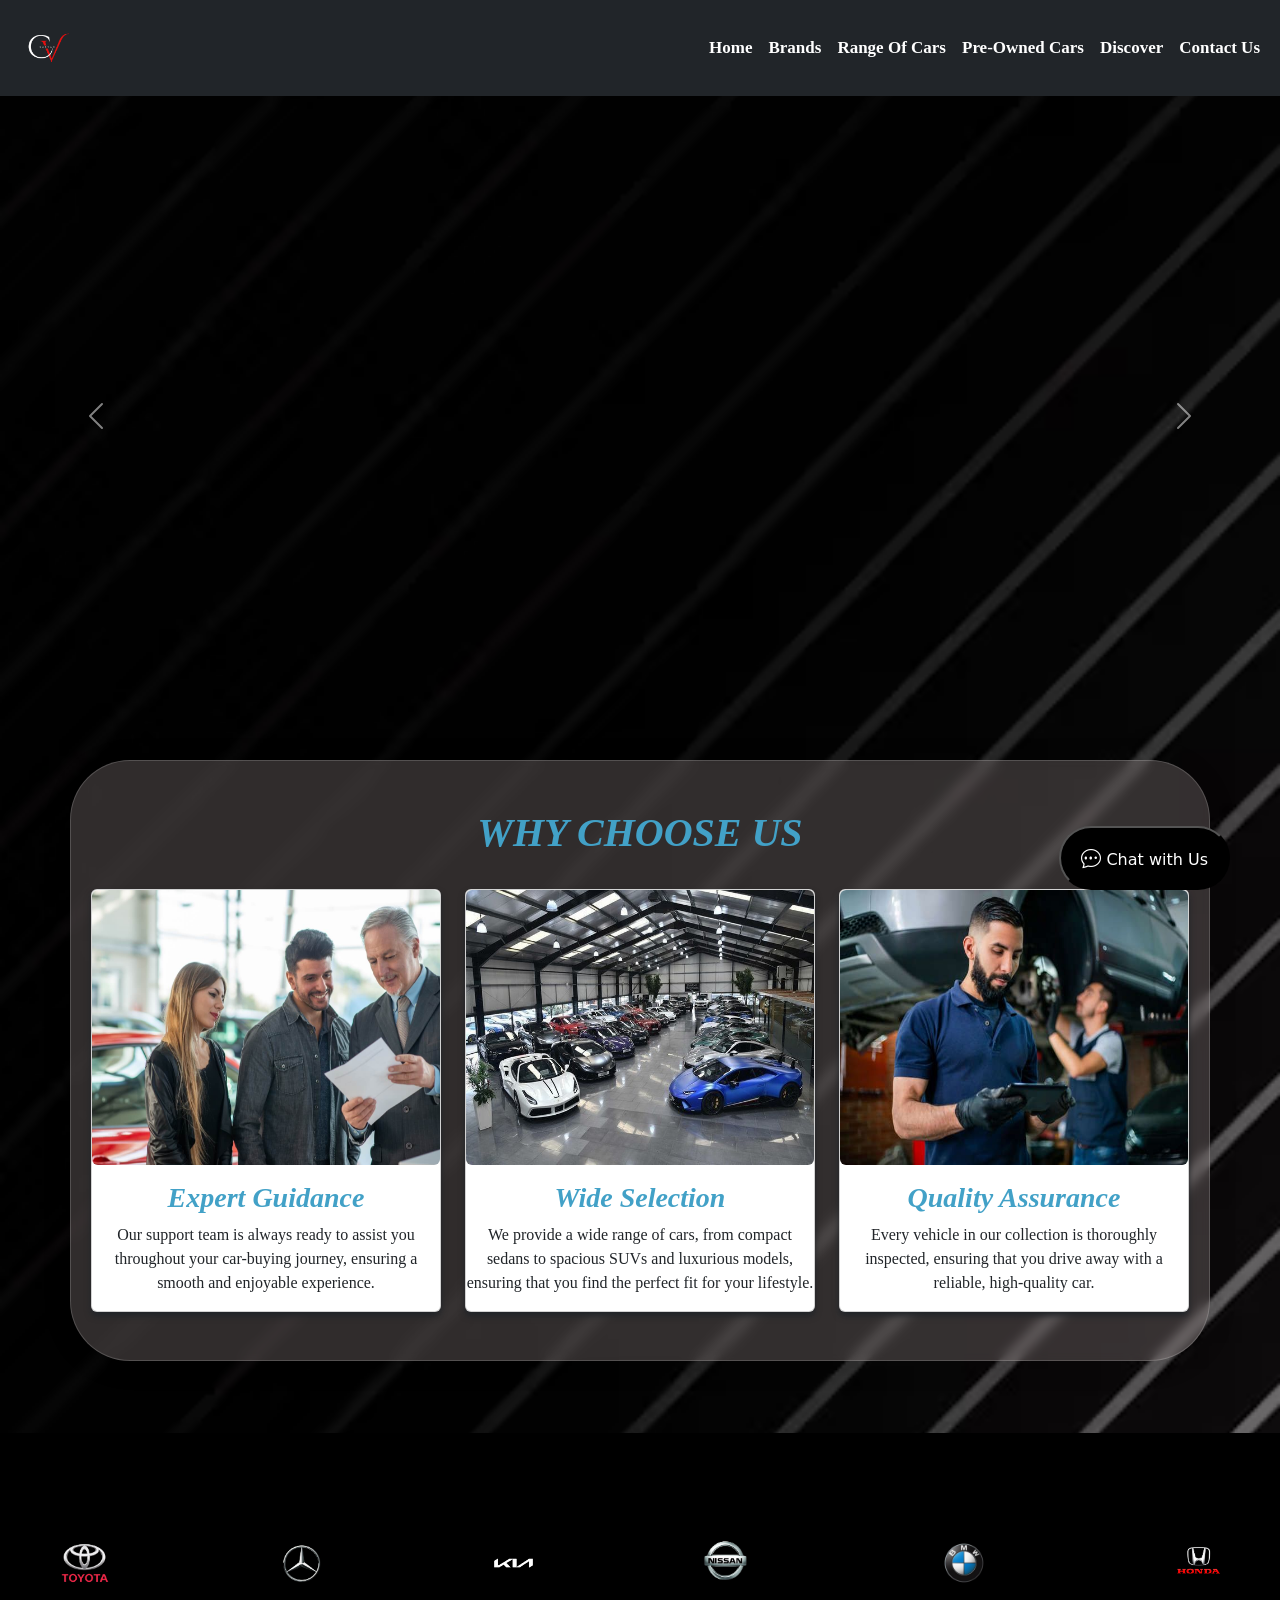
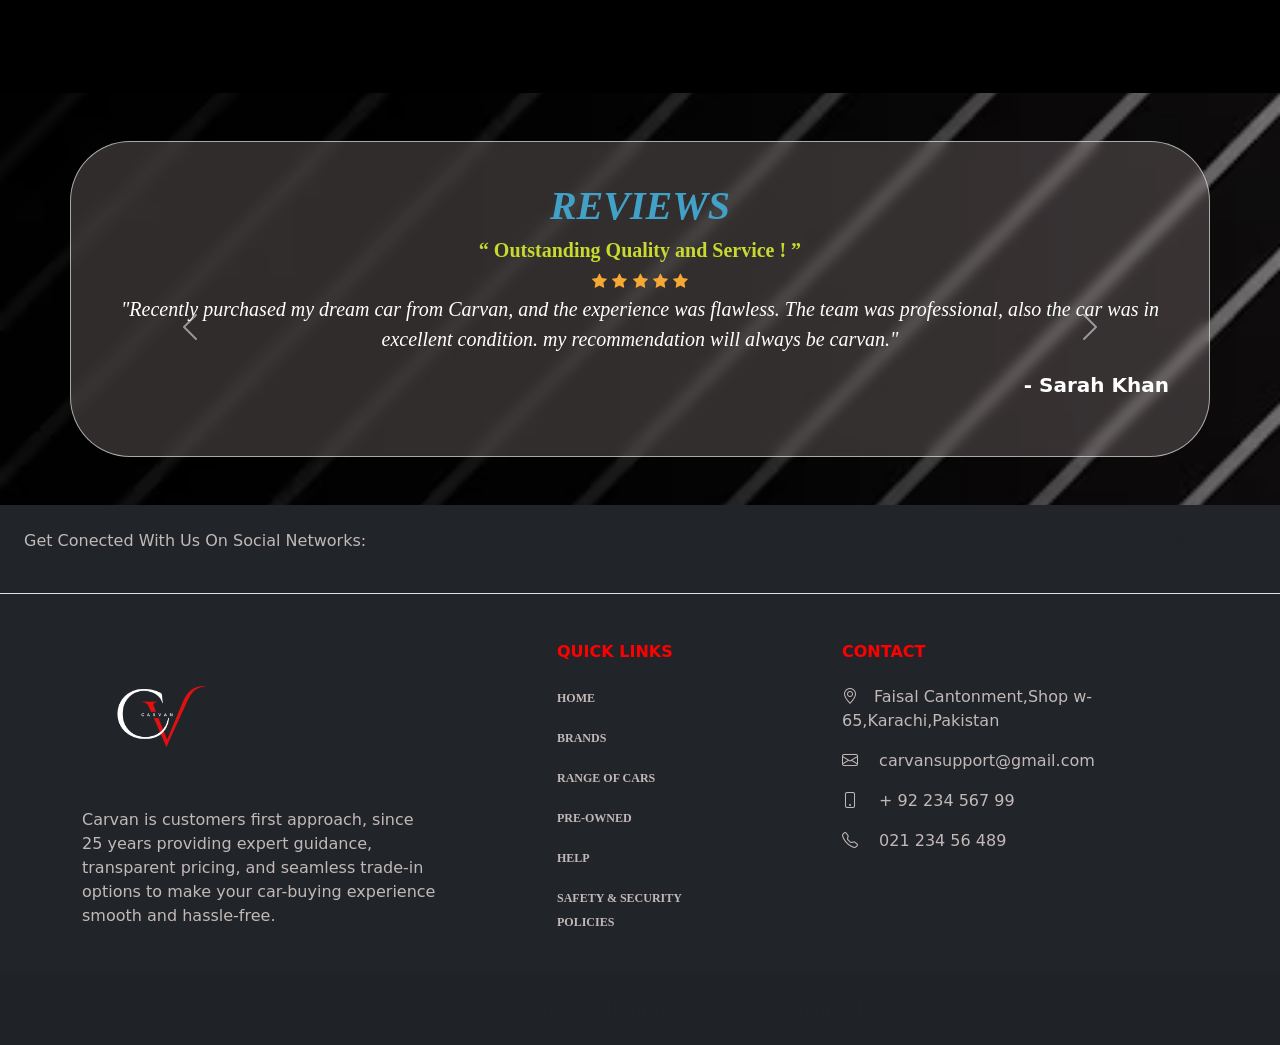
==== index.html @ fd5cf00a "Initial commit: Fixed brand logos and overlap" ====
<!DOCTYPE html>
<html lang="en">

<head>
  <meta charset="UTF-8">
  <meta name="viewport" content="width=device-width, initial-scale=1.0">
  <meta http-equiv="X-UA-Compatible" content="ie=edge">
  <!-- Title and its icon -->
  <title>Carvan | Home</title>
  <link rel="icon" href="/img/2-removebg-preview.png">
  <!-- <Bootstrap 5 CSS> -->
  <link href="https://cdn.jsdelivr.net/npm/bootstrap@5.0.2/dist/css/bootstrap.min.css" rel="stylesheet"
    integrity="sha384-EVSTQN3/azprG1Anm3QDgpJLIm9Nao0Yz1ztcQTwFspd3yD65VohhpuuCOmLASjC" crossorigin="anonymous">
  <!-- ?<Bootstrap 5 JS> -->
  <script src="https://cdn.jsdelivr.net/npm/bootstrap@5.0.2/dist/js/bootstrap.bundle.min.js"
    integrity="sha384-MrcW6ZMFYlzcLA8Nl+NtUVF0sA7MsXsP1UyJoMp4YLEuNSfAP+JcXn/tWtIaxVXM"
    crossorigin="anonymous"></script>
  <!-- Add icon library -->
  <link rel="stylesheet" href="https://cdn.jsdelivr.net/npm/bootstrap-icons/font/bootstrap-icons.css">
  <link rel="stylesheet" href="https://cdnjs.cloudflare.com/ajax/libs/font-awesome/4.7.0/css/font-awesome.min.css">
  <!-- Navbar Css -->
  <link rel="stylesheet" href="style.css">
</head>

<body background="/img/web bg.jpg" style="background-repeat: no-repeat; background-size: cover;">

  <!-- <<<<<<<<<<<<<<<<<<<<<<<<<<<<<<<<<<<<<<<<<<<Navbar>>>>>>>>>>>>>>>>>>>>>>>>>>>>>>>>>>>>>>>>>>>>>>>>>>>>>>>>>>>>> -->
  <nav class="navbar navbar-expand-lg navbar-dark bg-dark fixed-top">
    <div class="container-fluid">
      <a class="navbar-brand" href="index.html"><img src="/img/2-removebg-preview.png" id="logo"></a>
      <button class="navbar-toggler" type="button" data-bs-toggle="collapse" data-bs-target="#navbarSupportedContent"
        aria-controls="navbarSupportedContent" aria-expanded="false" aria-label="Toggle navigation">
        <span class="navbar-toggler-icon"></span>
      </button>
      <div class="collapse navbar-collapse" id="navbarSupportedContent">
        <ul class="navbar-nav ">
          <li class="nav-item" id="navbar">
            <a class="nav-link" href="index.html" id="text">Home</a>
          </li>
          <li class="nav-item" id="navbar">
            <a class="nav-link" href="index.html#brands" id="text">Brands</a>
          </li>
          <li class="nav-item dropdown" id="navbar">
            <a class="nav-link dropdown-toggle" href="#" data-bs-toggle="dropdown" id="text">
              Range Of Cars
            </a>
            <ul class="dropdown-menu dropdown-menu-dark" id="text">
              <li><a class="dropdown-item" href="range.html#small-car" id="navbar">Small Cars</a></li>
              <li><a class="dropdown-item" href="range.html#sedan" id="navbar">Sedan</a></li>
              <li><a class="dropdown-item" href="range.html#van" id="navbar">Vans</a></li>
              <li><a class="dropdown-item" href="range.html#jeep" id="navbar">Jeep</a></li>
            </ul>
          </li>

          <li class="nav-item" id="navbar">
            <a class="nav-link" href="Pre-Owned.html" id="text">Pre-Owned Cars</a>
          </li>
          </li>
          <li class="nav-item dropdown" id="navbar">
            <a class="nav-link dropdown-toggle" href="#" data-bs-toggle="dropdown" id="text">Discover</a>
            <ul class="dropdown-menu dropdown-menu-dark" id="text">
              <li><a class="dropdown-item" href="Aboutus.html#event" id="navbar">Events</a></li>
              <li><a class="dropdown-item" href="Aboutus.html" id="navbar">About Us</a></li>
              <li><a class="dropdown-item" href="gallery.html" id="navbar">Showroom</a></li>
              <li><a class="dropdown-item" href="index.html#why-choose-us" id="navbar">Why Choose Us</a></li>
              <li><a class="dropdown-item" href="#fback" id="navbar">Customer Feedback</a></li>
              <li><a class="dropdown-item" href="Carvan Safety.docx" id="navbar"> Safety & Security</a></li>
              <li><a class="dropdown-item" href="contact.html" id="navbar">Book A Test Drive</a></li>
            </ul>
          </li>
          <li class="nav-item" id="navbar">
            <a class="nav-link" href="contact.html" id="text"> Contact Us</a>
          </li>
        </ul>
      </div>
    </div>
  </nav>
  <br><br><br><br>
  <!-- <<<<<<<<<<<<<<<<<<<<<<<<<<<<<<<<<<<<<<<<<<<<<Video Slider>>>>>>>>>>>>>>>>>>>>>>>>>>>>>>>>>>>>>>>>>>>>>>>>>>> -->
  <div id="carouselExampleFade" class="carousel slide carousel-fade" data-bs-ride="carousel">
    <div class="carousel-inner">
      <div class="carousel-item active">
        <video src="/img/WELCOME TO CARVAN SLIDER 01.mp4" autoplay muted loop class="d-block w-100"></video>
      </div>
      <div class="carousel-item">
        <video src="/img/SLIDER 02.mp4" autoplay muted loop class="d-block w-100"></video>
      </div>
      <div class="carousel-item">
        <video src="/img/Slider 03 updated.mp4" autoplay muted loop class="d-block w-100"></video>
      </div>
      <div class="carousel-item">
        <video src="/img/Slider 3updated.mp4" autoplay muted loop class="d-block w-100"></video>
      </div>
      <div class="carousel-item">
        <video src="/img/Slider 05 updated new.mp4" autoplay muted loop class="d-block w-100"></video>
      </div>
    </div>
    <button class="carousel-control-prev" type="button" data-bs-target="#carouselExampleFade" data-bs-slide="prev">
      <span class="carousel-control-prev-icon" aria-hidden="true"></span>
      <span class="visually-hidden">Previous</span>
    </button>
    <button class="carousel-control-next" type="button" data-bs-target="#carouselExampleFade" data-bs-slide="next">
      <span class="carousel-control-next-icon" aria-hidden="true"></span>
      <span class="visually-hidden">Next</span>
    </button>
  </div>
  <br>
  <!-- <Why choose us > -->
  <section id="why-choose-us">
    <div class="container py-5 choose-us">
      <h2 class="text-center" id="choose-title">WHY CHOOSE US</h2><br>
      <div class="row g-4">
        <div class="col-md-4">
          <div class="text-center card">
            <img src="/img/why choose us 1.jpg" class="img-fluid mb-3 rounded" style="height: 275px;">
            <h3 class="choose-title">Expert Guidance</h3>
            <p class="choose-text">Our support team is always ready to assist you throughout your car-buying journey,
              ensuring a smooth and enjoyable experience.</p>
          </div>
        </div>
        <div class="col-md-4">
          <div class="text-center card">
            <img src="/img/why choose us 2.jpg" class="img-fluid mb-3 rounded" style="height: 275px;">
            <h3 class="choose-title">Wide Selection</h3>
            <p class="choose-text">We provide a wide range of cars, from compact sedans to spacious SUVs and luxurious
              models, ensuring that you find the perfect fit for your lifestyle.</p>
          </div>
        </div>
        <div class="col-md-4">
          <div class="text-center card">
            <img src="/img/Why choose us 3.jpg" class="img-fluid mb-3 rounded" style="height: 275px;">
            <h3 class="choose-title">Quality Assurance</h3>
            <p class="choose-text">Every vehicle in our collection is thoroughly inspected, ensuring that you drive away
              with a reliable, high-quality car.</p>
          </div>
        </div>
      </div>
    </div>
  </section>
  <br><br><br>
  <!-- <<<<<<<<<<<<<<<<<<<<<<<<<<<<<<<<<<<<<<<<Brands Selection Sector>>>>>>>>>>>>>>>>>>>>>>>>>>>>>>>>>>>>>>>>>>>>>>>>>>>>>>> -->
  <section id="brands">
    <div class="container-fluid">
      <div class="brandd-container">
        <a href="#toyota"><img src="/img/toyota_logo-removebg-preview.png" class="brand-logoo"></a>
        <a href="#mercedes"><img src="/img/mercedes_logo_3-removebg-preview.png" class="brand-logoo"></a>
        <a href="#KIAA"><img src="/img/kia-removebg-preview.png" class="brand-logoo"></a>
        <a href="#nissan"><img src="/img/nissan_logo_2-removebg-preview.png" class="brand-logoo"></a>
        <a href="#bmw"><img src="/img/bmw3-removebg-preview.png" class="brand-logoo "></a> 
        <a href="#honda"><img src="/img/honda_logo-removebg-preview.png" class="brand-logoo"></a>
      </div>
    </div>
  </section>
  <!-- <<<<<<<<<<<<<<<<<<<<<<<<<<<<<<<<<<<<<<<<<<<<<<<Brands Section>>>>>>>>>>>>>>>>>>>>>>>>>>>>>>>>>>>>>>>>>>>>>>>>>>>>>>>>>>>>> -->
<!-- /Toyota/ -->
  <div id="toyota" class="cars-container bg-dark py-2"> 
    <div class="container">
      <h6 class="text-center mb-4" id="company">Toyota Motor Corporation, founded in 1937 Toyota produces a wide range
        of vehicles, including sedans, SUVs, trucks, hybrids, and electric vehicles. It is also renowned for pioneering
        the Toyota Production System, a revolutionary
        approach to lean manufacturing that has influenced industries worldwide.Additionally, Toyota has been at the
        forefront of automotive innovation, introducing groundbreaking technologies such as hybrid powertrains in the
        Prius, fuel cell technology in the Mirai, and advancements in autonomous driving. Today, Toyota is synonymous
        with sustainability,reliability, and cutting-edge automotive engineering.</h6>
      <div class="row g-4">
        <div class="col-md-4" id="card">
          <div class="text-center">
            <img src="/img/Altis.webp" class="img-fluid mb-3 rounded" style="height: 280px;">
            <h3 class="car-name">Corolla Altis </h3>
            <p class="features">Features Of Corolla</p>
            <ul class="list">
              <li>Model:- 2018</li>
              <li>Type:- Family Car</li>
              <li>Engine:-1.8L 4-cylinder engine </li>
              <li>Color:-Black,White,Ash Grey</li>
              <li>Rating:-
                <span class="fa fa-star checked"></span>
                <span class="fa fa-star checked"></span>
                <span class="fa fa-star checked"></span>
                <span class="fa fa-star checked"></span>
                <span class="fa fa-star"></span>(800+reviews)
              </li>
              <li>Is it SUV:- NO</li>
            </ul>
            <div class="card-footer">
              <a href="checkout.html"><button class="btn btn-danger">Book Now</button></a>
            </div>
          </div>
        </div>
        <div class="col-md-4" id="card">
          <div class="text-center">
            <img src="/img/camry1.avif" class="img-fluid mb-3 rounded" style="height: 280px;">
            <h3 class="car-name">Camry</h3>
            <p class="features">Features Of Camry</p>
            <ul class="list">
              <li>Model:- 2025</li>
              <li>Type:- Family Sedan</li>
              <li>Engine:- 2.5L 4-cylinder engine</li>
              <li>Color:-Ice Edge,Silver,Blue</li>
              <li>Rating:-<span class="fa fa-star checked"></span>
                <span class="fa fa-star checked"></span>
                <span class="fa fa-star checked"></span>
                <span class="fa fa-star checked"></span>
                <span class="fa fa-star checked"></span>(1000+reviews)
              </li>
              <li>Is It SUV:- NO</li>
            </ul>
            <div class="card-footer">
              <a href="checkout.html"><button class="btn btn-danger">Book Now</button></a>
            </div>
          </div>
        </div>
        <div class="col-md-4" id="card">
          <div class="text-center">
            <img src="/img/toyota bz4x 2.jpg" class="img-fluid mb-3 rounded" style="height: 280px;">
            <h3 class="car-name">BZ4X SUV</h3>
            <p class="features">Features Of BZ4x</p>
            <ul class="list">
              <li>Model:- 2024</li>
              <li>Type:- Electric</li>
              <li>Engine:-dual options,214</li>
              <li>Color:-Heavy Metal.Black.Red</li>
              <li>Rating:-<span class="fa fa-star checked"></span>
                <span class="fa fa-star checked"></span>
                <span class="fa fa-star checked"></span>
                <span class="fa fa-star checked"></span>
                <span class="fa fa-star checked"></span>(347+reviews)
              </li>
              <li>Is It SUV:- YES</li>
            </ul>
            <div class="card-footer">
              <a href="checkout.html"><button class="btn btn-danger">Book Now</button></a>
            </div>
          </div>
        </div>
      </div>
    </div>
    <a href="gallery.html" class="view-more"><button class="btn-v">View More</button></a>
  </div>
  </div>

  <!-- /MERCEDES/-->
  <div id="mercedes" class="cars-container bg-dark py-2">
    <div class="container">
      <h6 class="text-center mb-4" id="company">Mercedes-Benz, a pioneer in the automotive industry, traces its origins
        to 1886.Mercedes-Benz became synonymous with luxury, innovation, and performance. Over the decades, the company
        has consistently pushed boundaries,introducing groundbreaking technologies such as anti-lock braking systems
        (ABS), airbags, and autonomous driving features.
        Its future aims focus on sustainability, with a commitment to becoming carbon-neutral by 2039.Mercedes-Benz is
        highly regarded by its customers, as its vehicles are celebrated for their superior craftsmanship, performance,
        and advanced technology.</h6>
      <div class="row g-4">
        <div class="col-md-4" id="card">
          <div class="text-center">
            <img src="/img/mercedes benz gls.jpg" class="img-fluid mb-3 rounded" style="height: 280px;">
            <h3 class="car-name">Benz-Gls</h3>
            <p class="features">Features Of GLS</p>
            <ul class="list">
              <li>Model:- 2023</li>
              <li>Type:- Family Car</li>
              <li>Engine:-GLS 450: 3.0L inline-6 turbocharged with mild-hybrid EQ Boost </li>
              <li>Color:-Polar White, Obsidian Black, Emerald Green, </li>
              <li>Rating:- <span class="fa fa-star checked "></span>
                <span class="fa fa-star checked "></span>
                <span class="fa fa-star checked "></span>
                <span class="fa fa-star checked "></span>
                <span class="fa fa-star checked "></span>(800+reviews)
              </li>
              <li>Is it SUV:- Yes</li>
            </ul>
            <div class="card-footer">
              <a href="checkout.html"><button class="btn btn-danger">Book Now</button></a>
            </div>
          </div>
        </div>
        <div class="col-md-4" id="card">
          <div class="text-center">
            <img src="/img/mAMG-SL-ROADSTER-GAL-005-L-FE-DR.webp" class="img-fluid mb-3 rounded" style="height: 280px;">
            <h3 class="car-name">Roadster</h3>
            <p class="features">Features Of Roadster</p>
            <ul class="list">
              <li>Model:- 2025</li>
              <li>Type:- Convertible Sports Car</li>
              <li>Engine:-SL 55 AMG: 4.0L V8 twin-turbocharged</li>
              <li>Color:-Jupiter Red, Cirrus Silver, Graphite Gray, Moonlight White</li>
              <li>Rating:- <span class="fa fa-star checked "></span>
                <span class="fa fa-star checked "></span>
                <span class="fa fa-star checked "></span>
                <span class="fa fa-star checked "></span>
                <span class="fa fa-star checked "></span>(347+reviews)
              </li>
              <li>Is It SUV:-No</li>
            </ul>
            <div class="card-footer">
              <a href="checkout.html"><button class="btn btn-danger">Book Now</button></a>
            </div>
          </div>
        </div>
        <div class="col-md-4" id="card">
          <div class="text-center">
            <img src="/img/mercedes benz gls.jpg" class="img-fluid mb-3 rounded" style="height: 280px;">
            <h3 class="car-name">GLS</h3>
            <p class="features">Features Of GLS</p>
            <ul class="list">
              <li>Model:- 2024</li>
              <li>Type:- Full-Size Luxury SUV</li>
              <li>Engine:- 3.0L Turbo Inline-6 with EQ Boost (mild hybrid system)</li>
              <li>Color:- Black, White, Grey, Green, Red, Blue,</li>
              <li>Rating:-
                <span class="fa fa-star checked"></span>
                <span class="fa fa-star checked"></span>
                <span class="fa fa-star checked"></span>
                <span class="fa fa-star checked"></span>
                <span class="fa fa-star"></span>(1100+ reviews)
              </li>
              <li>Is it SUV:- YES</li>
            </ul>
            <div class="card-footer">
              <a href="checkout.html"><button class="btn btn-danger">Book Now</button></a>
            </div>
          </div>
        </div>
      </div>
    </div>
    <a href="gallery.html" class="view-more"><button class="btn-v">View More</button></a>
  </div>
  </div>

  <!-- /Kia/ -->
  <div id="KIAA" class="cars-container bg-dark py-2">
    <div class="container">
      <h6 class="text-center mb-4" id="company">Kia Corporation, founded in 1944 it is one of the world's leading automobile manufacturers and a subsidiary of Hyundai Motor Group. Initially producing bicycles and motorcycles,cars, Kia evolved into a global automotive brand known for its stylish, reliable, and affordable vehicles and With a focus on innovation and sustainability, Kia is transitioning toward eco-friendly mobility solutions</h6>
      <div class="row g-4">
        <div class="col-md-4" id="card">
          <div class="text-center">
            <img src="/img/2020-kia-sportage.jpg" class="img-fluid mb-3 rounded" style="height: 280px;">
            <h3 class="car-name">Sportage </h3>
            <p class="features">Features Of Sportage</p>
            <ul class="list">
              <li>Model:- 2020</li>
              <li>Type:- Family Car</li>
              <li>Engine:-2.5L inline-4 engine (gasoline) </li>
              <li>Color:-now White Pearl, Steel Gray, Ebony Black, Sapphire Blue, Dawning Red</li>
              <li>Rating:- <span class="fa fa-star checked "></span>
                <span class="fa fa-star checked "></span>
                <span class="fa fa-star checked "></span>
                <span class="fa fa-star"></span>
                <span class="fa fa-star"></span>(800+reviews)
              </li>
              <li>Is it SUV:- Yes</li>
            </ul>
            <div class="card-footer">
              <a href="checkout.html"><button class="btn btn-danger">Book Now</button></a>
            </div>
          </div>
        </div>
        <div class="col-md-4" id="card">
          <div class="text-center">
            <img src="/img/Kia-Niro.jpg" class="img-fluid mb-3 rounded" style="height: 280px;">
            <h3 class="car-name">Niro</h3>
            <p class="features">Features Of Niro</p>
            <ul class="list">
              <li>Model:- 2025</li>
              <li>Type:- Compact SUV</li>
              <li>Engine:- Hybrid: 1.6L inline-4 engine with an electric motor</li>
              <li>Color:-Ice Edge,Silver,Blue,Ebony Black,Danger Red,Steel Grey</li>
              <li>Rating:- <span class="fa fa-star checked "></span>
                <span class="fa fa-star checked "></span>
                <span class="fa fa-star checked "></span>
                <span class="fa fa-star checked "></span>
                <span class="fa fa-star"></span>(1000+reviews)
              </li>
              <li>Is It SUV:- Yes</li>
            </ul>
            <div class="card-footer">
              <a href="checkout.html"><button class="btn btn-danger">Book Now</button></a>
            </div>
          </div>
        </div>
        <div class="col-md-4" id="card">
          <div class="text-center">
            <img src="/img/Kia-Stonic-side-front-static-view.jpg" class="img-fluid mb-3 rounded" style="height: 280px;">
            <h3 class="car-name">Stonic</h3>
            <p class="features">Features Of Stonic</p>
            <ul class="list">
              <li>Model:- 2024</li>
              <li>Type:- Electric</li>
              <li>Engine:-1.0L turbocharged 3-cylinder engine,1.2L</li>
              <li>Color:-Clear White, Perennial Gray, Signal Red, Aurora Black Pearl, Sporty Blue</li>
              <li>Rating:- <span class="fa fa-star checked "></span>
                <span class="fa fa-star checked "></span>
                <span class="fa fa-star checked "></span>
                <span class="fa fa-star checked "></span>
                <span class="fa fa-star"></span>(347+reviews)
              </li>
              <li>Is It SUV:- YES</li>
            </ul>
            <div class="card-footer">
              <a href="checkout.html"><button class="btn btn-danger">Book Now</button></a>
            </div>
          </div>
        </div>
      </div>
    </div>
    <a href="gallery.html" class="view-more"><button class="btn-v">View More</button></a>
  </div>
  </div>

  <!-- /HONDA/      -->
  <div id="honda" class="cars-container bg-dark py-2">
    <div class="container">
      <h6 class="text-center mb-4" id="company">Honda became known for producing reliable, fuel-efficient, and
        affordable vehicles. With a focus on innovation, the company introduced technologies such as the VTEC engine, hybrid vehicles, and advanced driver-assistance
        systems.Honda's future vision is centered around sustainability and electric mobility, with a commitment to achieving carbon neutrality by 2050. Through its electrified models</h6>
      <div class="row g-4">
        <div class="col-md-4" id="card">
          <div class="text-center">
            <img src="/img/honda crv.jpg" class="img-fluid mb-3 rounded" style="height: 280px;">
            <h3 class="car-name">CR-V </h3>
            <p class="features">Features Of CR-V</p>
            <ul class="list">
              <li>Model:- 2018</li>
              <li>Type:- Compact SUV</li>
              <li>Engine:-1.5L turbocharged inline-4 engine </li>
              <li>Color:-Platinum White Pearl, Lunar Silver Metallic, Modern Steel Metallic, Radiant Red Metallic</li>
              <li>Rating:- <span class="fa fa-star checked "></span>
                <span class="fa fa-star checked "></span>
                <span class="fa fa-star checked "></span>
                <span class="fa fa-star checked "></span>
                <span class="fa fa-star"></span>(800+reviews)
              </li>
              <li>Is it SUV:- Yes</li>
            </ul>
            <div class="card-footer">
              <a href="checkout.html"><button class="btn btn-danger">Book Now</button></a>
            </div>
          </div>
        </div>
        <div class="col-md-4" id="card">
          <div class="text-center">
            <img src="/img/civic.jpg" class="img-fluid mb-3 rounded" style="height: 280px;">
            <h3 class="car-name">Civic</h3>
            <p class="features">Features Of Civic</p>
            <ul class="list">
              <li>Model:- 2025</li>
              <li>Type:- Compact Sedan</li>
              <li>Engine:- 2.0L naturally aspirated inline-4 engine</li>
              <li>Color:-Crystal Black Pearl, Platinum White Pearl, Lunar Silver Metallic</li>
              <li>Rating:- <span class="fa fa-star checked "></span>
                <span class="fa fa-star checked "></span>
                <span class="fa fa-star checked "></span>
                <span class="fa fa-star checked "></span>
                <span class="fa fa-star checked "></span>(1000+reviews)
              </li>
              <li>Is It SUV:- NO</li>
            </ul>
            <div class="card-footer">
              <a href="checkout.html"><button class="btn btn-danger">Book Now</button></a>
            </div>
          </div>
        </div>
        <div class="col-md-4" id="card">
          <div class="text-center">
            <img src="/img/Honda-BRV-2023-2.jpg" class="img-fluid mb-3 rounded" style="height: 280px;">
            <h3 class="car-name">BR-V</h3>
            <p class="features">Features Of BR-V</p>
            <ul class="list">
              <li>Model:- 2023</li>
              <li>Type:-Subcompact SUV</li>
              <li>Engine:-1.5L i-VTEC inline-4 engine (gasoline)</li>
              <li>Color:-Taffeta White, Lunar Silver Metallic, Crystal Black Pearl</li>
              <li>Rating:- <span class="fa fa-star checked "></span>
                <span class="fa fa-star checked "></span>
                <span class="fa fa-star checked "></span>(347+reviews)
              </li>
              <li>Is It SUV:- YES</li>
            </ul>
            <div class="card-footer">
              <a href="checkout.html"><button class="btn btn-danger">Book Now</button></a>
            </div>
          </div>
        </div>
      </div>
    </div>
    <a href="gallery.html" class="view-more"><button class="btn-v">View More</button></a>
  </div>
  </div>

  <!-- /BMW/       -->
  <div id="bmw" class="cars-container bg-dark py-2">
    <div class="container">
      <h6 class="text-center mb-4" id="company">BMW was founded in 1916 in Munich, Germany,The first BMW car, the BMW
        3/15, was produced in 1927, marking its entry into the automobile market. BMW is renowned for its performance-oriented vehicles, often referred to as the Ultimate Driving Machines, offering a combination of luxury, precision engineering, and dynamic driving experience. Over the years, BMW has expanded its lineup to include various models, from sedans and SUVs to high-performance M models and luxury
        electric vehicles under the i-Series. BMW is focused on sustainability and innovation, with an increasing emphasis on
        electric and hybrid vehicles,</h6>
      <div class="row g-4">
        <div class="col-md-4" id="card">
          <div class="text-center">
            <img src="/img/bmw m4.jpg" class="img-fluid mb-3 rounded" style="height: 280px;">
            <h3 class="car-name">M4</h3>
            <p class="features">Features Of M4</p>
            <ul class="list">
              <li>Model:- 2018</li>
              <li>Type:- High-Performance Sports Coupe</li>
              <li>Engine:-M4 Competition: 3.0L inline-6 </li>
              <li>Color:-Alpine White, Black Sapphire, Toronto Red</li>
              <li>Rating:-<span class="fa fa-star checked "></span>
                <span class="fa fa-star checked "></span>
                <span class="fa fa-star checked "></span>
                <span class="fa fa-star checked "></span>
                <span class="fa fa-star"></span>(800+reviews)
              </li>
              <li>Is it SUV:- NO</li>
            </ul>
            <div class="card-footer">
              <a href="checkout.html"><button class="btn btn-danger">Book Now</button></a>
            </div>
          </div>
        </div>
        <div class="col-md-4" id="card">
          <div class="text-center">
            <img src="/img/bmw z4.jpg" class="img-fluid mb-3 rounded" style="height: 280px;">
            <h3 class="car-name">Z4</h3>
            <p class="features">Features Of Z4</p>
            <ul class="list">
              <li>Model:- 2025</li>
              <li>Type:- Convertible Sports Car</li>
              <li>Engine:-Z4 sDrive30i: 2.0L inline-4 turbocharged</li>
              <li>Color:-Alpine White, Black Sapphire, Melbourne Red,</li>
              <li>Rating:- <span class="fa fa-star checked "></span>
                <span class="fa fa-star checked "></span>
                <span class="fa fa-star checked "></span>
                <span class="fa fa-star"></span>
                <span class="fa fa-star"></span>(1000+reviews)
              </li>
              <li>Is It SUV:- NO</li>
            </ul>
            <div class="card-footer">
              <a href="checkout.html"><button class="btn btn-danger">Book Now</button></a>
            </div>
          </div>
        </div>
        <div class="col-md-4" id="card">
          <div class="text-center">
            <img src="/img/bmw 7 series.jpg" class="img-fluid mb-3 rounded" style="height: 280px;">
            <h3 class="car-name">Series 7</h3>
            <p class="features">Features Of Series 7</p>
            <ul class="list">
              <li>Model:- 2024</li>
              <li>Type:- Luxury Sedan</li>
              <li>Engine:-3.0L inline-6 turbocharged</li>
              <li>Color:-Black Sapphire, Mineral White, Bernina Gray</li>
              <li>Rating:- <span class="fa fa-star checked "></span>
                <span class="fa fa-star checked "></span>
                <span class="fa fa-star checked "></span>
                <span class="fa fa-star checked "></span>
                <span class="fa fa-star checked "></span>(347+reviews)
              </li>
              <li>Is It SUV:- No</li>
            </ul>
            <div class="card-footer">
              <a href="checkout.html"><button class="btn btn-danger">Book Now</button></a>
            </div>
          </div>
        </div>
      </div>
    </div>
    <a href="gallery.html" class="view-more"><button class="btn-v">View More</button></a>
  </div>
  </div>

  <!-- /nissan       -->
  <div id="nissan" class="cars-container bg-dark py-2">
    <div class="container">
      <h6 class="text-center mb-4" id="company">Nissan has been recognized for its innovative approach to car
        manufacturing, introducing advanced technologies like the Nissan Leaf, one of the world's first mass-produced electric vehicles, in 2010. The brand's lineup ranges from sedans and SUVs to trucks and electric vehicles. Nissan is committed to sustainability, with plans to increase the number of electrified models in its lineup, including the expansion of its e-POWER and fully electric models, as part of
      its vision for a carbon-neutral future by 2050.</h6>
      <div class="row g-4">
        <div class="col-md-4" id="card">
          <div class="text-center">
            <img src="/img/nissan-juke-st-l-my20-grey-tw-1001x565-(1).jpg" class="img-fluid mb-3 rounded"
              style="height: 280px;">
            <h3 class="car-name">Juke</h3>
            <p class="features">Features Of Juke</p>
            <ul class="list">
              <li>Model:- 2018</li>
              <li>Type:- Crossover</li>
              <li>Engine:-1.0L 3-cylinder turbocharged engine 1.5L dCi: Inline-4 turbo-diesel engie</li>
              <li>Color:-White, Black, Red, Blue, Yellow,</li>
              <li>Rating:- <span class="fa fa-star checked "></span>
                <span class="fa fa-star checked "></span>
                <span class="fa fa-star checked "></span>
                <span class="fa fa-star"></span>
                <span class="fa fa-star"></span>(800+reviews)
              </li>
              <li>Is it SUV:- Yes</li>
            </ul>
            <div class="card-footer">
              <a href="checkout.html"><button class="btn btn-danger">Book Now</button></a>
            </div>
          </div>
        </div>
        <div class="col-md-4" id="card">
          <div class="text-center">
            <img src="/img/Nissan-Versa-V-Drive-2021 (2).jpg" class="img-fluid mb-3 rounded" style="height: 280px;">
            <h3 class="car-name">Versa</h3>
            <p class="features">Features Of Versa</p>
            <ul class="list">
              <li>Model:- 2025</li>
              <li>Type:-Subcompact Sedan</li>
              <li>Engine:- 1.6L 4-cylinder engine</li>
              <li>Color:-Super Black, Gun Metallic, Fresh Powder, Monarch Orange</li>
              <li>Rating:- <span class="fa fa-star checked "></span>
                <span class="fa fa-star checked "></span>
                <span class="fa fa-star checked "></span>
                <span class="fa fa-star checked "></span>
                <span class="fa fa-star"></span>(1000+reviews)
              </li>
              <li>Is It SUV:- NO</li>
            </ul>
            <div class="card-footer">
              <a href="checkout.html"><button class="btn btn-danger">Book Now</button></a>
            </div>
          </div>
        </div>
        <div class="col-md-4" id="card">
          <div class="text-center">
            <img src="/img/426214073_the_new_nissan_leaf_the_world_s_best_selling_zero_emissions_electric.jpg"
              class="img-fluid mb-3 rounded" style="height: 280px;">
            <h3 class="car-name">Leaf</h3>
            <p class="features">Features Of Leaf</p>
            <ul class="list">
              <li>Model:- 2024</li>
              <li>Type:- Compact Electric Vehicle </li>
              <li>Engine:-40 kWh battery </li>
              <li>Color:-Super Black, Brilliant Silver, Gun Metallic, Pearl White, </li>
              <li>Rating:- <span class="fa fa-star checked "></span>
                <span class="fa fa-star checked "></span>
                <span class="fa fa-star checked "></span>
                <span class="fa fa-star checked "></span>
                <span class="fa fa-star checked "></span>(347+reviews)
              </li>
              <li>Is It SUV:- No</li>
            </ul>
            <div class="card-footer">
              <a href="checkout.html"><button class="btn btn-danger">Book Now</button></a>
            </div>
          </div>
        </div>
      </div>
    </div>
    <a href="gallery.html" class="view-more"><button class="btn-v">View More</button></a>
  </div>

  </div>

  <!-- <<<<<<<<<<<<<<<<<<<<<<<<<<<<<<<<<<<<<<<<<Customer Review>>>>>>>>>>>>>>>>>>>>>>>>>>>>>>>>>>>>>>>>>>> -->
  <div class="container mt-5" id="fback">
    <h2 class="text-center" id="card-title">REVIEWS</h2>
    <div id="customerReviews" class="carousel slide" data-bs-ride="carousel">
      <div class="carousel-inner">
        <div class="carousel-item active">
          <div class="d-block w-100 text-center">
            <h4 class="feedback">“ Outstanding Quality and Service ! ”</h4>
            <span class="fa fa-star checked "></span>
            <span class="fa fa-star checked "></span>
            <span class="fa fa-star checked "></span>
            <span class="fa fa-star checked "></span>
            <span class="fa fa-star checked "></span>
            <p class="review"> "Recently purchased my dream car from Carvan, and the experience was flawless. The team
              was professional, also the car was in excellent condition. my recommendation will always be carvan."</p>
            <p class="review-name">- Sarah Khan</p>
          </div>
        </div>
        <div class="carousel-item">
          <div class="d-block w-100 text-center">
            <h4 class="feedback">“ Highly Recommended ! ”</h4>
            <span class="fa fa-star checked "></span>
            <span class="fa fa-star checked "></span>
            <span class="fa fa-star checked "></span>
            <span class="fa fa-star checked "></span>
            <span class="fa fa-star checked "></span>
            <p class="review">"I had a great experience with Carvan. The staff was friendly and knowledgeable, and the
              car I purchased was exactly as described. I would highly recommend Carvan to anyone looking for a quality vehicle."
            </p>
            <p class="review-name">- Kareem </p>
          </div>
        </div>
        <div class="carousel-item">
          <div class="d-block w-100 text-center">
            <h4 class="feedback">"Excellent quality and fast delivery."</h4>
            <span class="fa fa-star checked "></span>
            <span class="fa fa-star checked "></span>
            <span class="fa fa-star checked "></span>
            <span class="fa fa-star checked "></span>
            <span class="fa fa-star checked "></span>
            <p class="review">"I recently purchased a car from Carvan, and I was impressed with the quality of the
              vehicle and the fast delivery
              service. I would definitely recommend Carvan to anyone looking for a reliable car."
            </p>
            <p class="review-name">- Nomaan</p>
          </div>
        </div>
        <div class="carousel-item">
          <div class="d-block w-100 text-center">
            <h4 class="feedback">“ Best Customer Support! ”</h4>
            <span class="fa fa-star checked "></span>
            <span class="fa fa-star checked "></span>
            <span class="fa fa-star checked "></span>
            <span class="fa fa-star checked "></span>
            <span class="fa fa-star checked "></span>
            <p class="review">"Carvan's customer support team was incredibly quick to respond to my queries. They
              addressed all my concerns within minutes! also they have seminars and much more that enhances my knowldge in cars "
            </p>
            <p class="review-name">- Aliya Khan</p>
          </div>
        </div>
        <div class="carousel-item">
          <div class="d-block w-100 text-center">
            <h4 class="feedback">“ Great Value For Money! ”</h4>
            <span class="fa fa-star checked "></span>
            <span class="fa fa-star checked "></span>
            <span class="fa fa-star checked "></span>
            <span class="fa fa-star checked "></span>
            <span class="fa fa-star checked "></span>
            <p class="review">"Buying a pre-owned car can sometimes feel risky, but Carvan made sure there were no
              hidden surprises. The car was in top shape, and everything they promised was true."
            </p>
            <p class="review-name">- Zain Haider</p>
          </div>
        </div>
      </div>
      <button class="carousel-control-prev" type="button" data-bs-target="#customerReviews" data-bs-slide="prev"aria-label="Previous review" >
        <span class="carousel-control-prev-icon" aria-hidden="true"></span>
        <span class="visually-hidden">Previous</span>
      </button>
      <button class="carousel-control-next" type="button" data-bs-target="#customerReviews" data-bs-slide="next" aria-label="Next review">
        <span class="carousel-control-next-icon" aria-hidden="true"></span>
        <span class="visually-hidden">Next</span>
      </button>
    </div>
  </div>

  <!-- <<<<<<<<<<<<<<<<<<<<<<<<<<<<<<<<<<<<<<<<<<<<Chat Button>>>>>>>>>>>>>>>>>>>>>>>>>>>>>>>>>>>>>>>>>>>>>>>>>>>>>>> -->
  <div id="chat-button">
    <a href="whatsapp://send?text=http://www.example.com"> <button id="btn-chat"><i class="bi bi-chat-dots"
          style="font-size: 20px;"></i> Chat with Us</button></a>
  </div>
  <br><br>
  <!-- Footer -->
  <footer class="text-center text-lg-start text-muted bg-dark">
    <!-- Section: Social media -->
    <section class="d-flex justify-content-center justify-content-lg-between p-4 border-bottom">
      <!-- Left -->
      <div class="me-5 d-none d-lg-block" style="color:rgb(194, 184, 184)">
        <p>Get Conected With Us On Social Networks:</p>
      </div>
      <!-- Right -->
      <div>
        <a href="https://www.facebook.com/" class="me-4 text-reset" style="color:rgb(194, 184, 184)">
          <i class="bi bi-facebook"></i>
        </a>
        <a href="https://www.youtube.com/" class="me-4 text-reset" style="color:rgb(194, 184, 184)">
          <i class="bi bi-youtube"></i>
        </a>
        <a href="https://mail.google.com/mail/u/1/#inbox" class="me-4 text-reset" style="color:rgb(194, 184, 184)">
          <i class="bi bi-envelope"></i>
        </a>
        <a href="https://www.instagram.com/accounts/login/?hl=en" class="me-4 text-reset" style="color:rgb(194, 184, 184)">
          <i class="bi bi-instagram"></i>
        </a>
        <a href="https://www.tiktok.com/" class="me-4 text-reset" style="color:rgb(194, 184, 184)">
          <i class="bi bi-tiktok"></i>
        </a>
      </div>
    </section>
    <!-- Logo Info  -->
    <section class="">
      <div class="container text-center text-md-start mt-5">
        <!-- Grid row -->
        <div class="row mt-3">
          <!-- Grid column -->
          <div class="col-md-4 mb-4">
            <!-- Content -->
            <img src="/img/2-removebg-preview.png" class="mb-3" style="max-width: 150px;">
            <p class="mb-2 fs-12" style="color:rgb(194, 184, 184)">Carvan is customers first approach, since 25 years providing expert guidance, transparent pricing, and seamless trade-in options to make your car-buying experience smooth and hassle-free.</p>
          </div>
          <!-- Grid column -->
          <div class="col-md-2 col-lg-2 col-xl-2 mx-auto mb-4">
            <!-- Links -->
            <h6 class="text-uppercase fw-bold mb-4" style="color: red;">Quick Links </h6>
            <p>
              <a href="index.html" class="text-decoration-none text-uppercase"
                style="color: rgb(194, 184, 184); font-weight: bolder; font-family: Georgia, 'Times New Roman', Times, serif;font-size: 12px; ">Home</a>
            </p>
            <p>
              <a href="#brands" class="text-decoration-none text-uppercase"
                style="color: rgb(194, 184, 184); font-weight: bolder; font-family: Georgia, 'Times New Roman', Times, serif ;font-size: 12px;">Brands</a>
            </p>
            <p>
              <a href="range.html" class="text-decoration-none text-uppercase"
                style="color: rgb(194, 184, 184); font-weight: bolder; font-family: Georgia, 'Times New Roman', Times, serif;font-size: 12px; ">Range
                Of Cars</a>
            </p>
            <p>
              <a href="Pre-Owned.html" class="text-decoration-none text-uppercase"
                style="color: rgb(194, 184, 184); font-weight: bolder; font-family: Georgia, 'Times New Roman', Times, serif;font-size: 12px; ">Pre-Owned</a>
            </p>
            <p>
              <a href="contact.html" class="text-decoration-none text-uppercase"
                style="color: rgb(194, 184, 184); font-weight: bolder; font-family: Georgia, 'Times New Roman', Times, serif;font-size: 12px; ">Help</a>
            </p>
            <p>
              <a href="Safety & Security Policies.pdf" class="text-decoration-none text-uppercase" download
                style="color: rgb(194, 184, 184); font-weight: bolder; font-family: Georgia, 'Times New Roman', Times, serif;font-size: 12px; ">Safety
                & Security Policies</a>
            </p>
          </div>
          <!-- Grid column -->
          <div class="col-md-4 mb-4">
            <!-- Links -->
            <h6 class="text-uppercase fw-bold mb-4" style="color: red;">Contact</h6>
            <p style="color:rgb(194, 184, 184)"><i class="bi bi-geo-alt me-3"></i>Faisal Cantonment,Shop
              w-65,Karachi,Pakistan</p>
            <p style="color:rgb(194, 184, 184)">
              <i class="bi bi-envelope me-3"></i>
              carvansupport@gmail.com
            </p>
            <p style="color:rgb(194, 184, 184)"><i class="bi bi-phone me-3"></i> + 92 234 567 99</p>
            <p style="color:rgb(194, 184, 184)"><i class="bi bi-telephone me-3"></i> 021 234 56 489</p>
          </div>

        </div>
        <!-- Grid row -->
      </div>
    </section>
    <!-- Section: Links  -->

    </div>

    <!-- Copyright -->
    <div class="text-center p-4" style="background-color: rgba(0, 0, 0, 0.05);">
      © 2025 Copyright:
      <a class="text-reset fw-bold" href="https://mdbootstrap.com/"> Carvan All rights reserved. | Privacy Policy</a>
    </div>
    <!-- Copyright -->
  </footer>



</body>

</html>
---- style.css ----
/* /logo */
#logo{
    height: 70px;
    width: 100;
}
/* navbar */
.navbar-nav {
  margin-left: auto;
  font-weight: bolder;
 align-items: center;
  display: flex;
  justify-content: flex-end;
}
/* Hover Effect for Toggler Button */
.navbar-toggler:hover {
  transform: scale(1.1);  
  transition:0.5s ease; 
}
#navbar :hover {
  color: rgb(255, 8, 8);
}
#navbar {
  position:relative;
  display: flex;
}

#navbar :after {
  content: '';
  position: absolute;
  width: 100%;
  transform: scaleX(0);
  height: 6px;
  bottom: 0;
  left: 0;
  background-color: rgb(111, 2, 2);
  transform-origin: bottom right;
  transition: transform 0.5s ease-in;
}
#navbar :hover::after {
  transform: scale(1);
  transform-origin: left; 
}
#text{
    color: rgb(255, 255, 255);
    font-weight: bolder;
    font-family: Georgia, 'Times New Roman', Times, serif;
    font-size: 17px;
}
/* /brands logo */
#featured-brand{
  height: 100px;
object-fit: contain;
}
/* brand-section */
#menu {
    display: flex; 
    list-style: none;
    flex-wrap: wrap;
    justify-content:space-evenly; 
    background-color: #000000;
  }   
/* company-name */
#company{
    color: rgb(235, 230, 230);
    font-weight: bolder;
    text-align:  justify;
    font-size: 17px;
    font-style: italic;
    font-family: Cambria, Cochin, Georgia, Times, 'Times New Roman', serif;
}
#company:hover{
  color: #f80000;
  cursor: pointer;
  transition: 0.6s ease-in-out;
  
}
.car-name{
  text-align: center;
  font-size: 20px;
  font-weight: bolder;
  color: #ffffff;
  font-family: Georgia, 'Times New Roman', Times, serif;
}
.car-name:hover{
  color: #2884a8;
  cursor: pointer;
  transition: 0.6s ease-in-out;
  transform: scale(1.1);
}
/* features heading */
.features{
    text-align:center;
    font-size: large;
    font-weight: bold;
    color: #ffffff;
    font-family: 'Times New Roman', Times, serif;

}
/* features of car */
.list{
    list-style: none;
    font-size: medium;
    font-weight: lighter;
    margin: 0 auto;
    padding: 0;
    text-align: center;
    color: #ffffff;
    font-family: cursive;
}
.checked{
  color: rgb(245, 168, 52);
}
/* book  now */
.btn{
  margin-left: auto;
  margin-right: auto;  
}
.btn:hover{
  background-color: #074428;
  color: white;
  transition: 0.6s;
}
/* Div id  */
.cars-container {
    display: none;
    flex-wrap: wrap;
    justify-content: center;    
    gap: 20px;
  }
  .cars-container:target {
    display: flex;
  }

/* /chat button/ */
#chat-button {
  position: fixed;
  bottom: 10px;
  right: 50px;
}
#btn-chat {
  background-color: #000000;
  color: white;
  border-radius: 50px;
  padding: 15px 20px;
  font-size: 16px;
  cursor: pointer;
  transition:0.3s;
}
#btn-chat:hover {
  background-color: #c00b0b;
  color: #ffffff;
  transform:scale(1.1);
  transition: 0.6s;
}
/* video slider */
@media (max-width: 1024px) {
  .d-block {
    height: auto;
    margin-left: auto;
    margin-right: auto;
    object-fit: contain;
  }
}

/* view-more button  */
.view-more{  
 margin-left: 50%;
 margin-right: 50%;
 white-space: nowrap;   
 font-family: cursive;
}
.btn-v{
  padding-right: 30px;
  padding-left: 30px;
  padding-top: 10px;
  padding-bottom: 10px;
  text-align: center;
  background-color: #ea0000;
  color: rgb(246, 236, 236);
  font-weight: bolder;
  font-size: medium;
  border-radius: 50px;
}
.btn-v:hover{
  background-color: white;
  color: rgb(239, 11, 11);
  transform: scale(1.1);
  transition: 0.6s;
}
/* why choose us  */
#choose-title{
  font-size: 40px;
  font-weight: bolder;
  font-family: Georgia, 'Times New Roman', Times, serif;
  font-style:oblique;
  color: rgb(66, 161, 199);
}
.choose-title{
  font-size: 28px;
  font-weight: bolder;
  font-family: Georgia, 'Times New Roman', Times, serif;
  font-style:oblique;
  color: rgb(66, 161, 199);
}
.choose-text{
font-family: cursive;
text-align:  center;
font-size: medium;

}
.choose-us{
border-radius: 60px;
box-shadow: 0 4px 30px rgba(0, 0, 0, 0.1);
backdrop-filter: blur(5.5px);
padding-left: 20px;
padding-right: 20px;
border: 1px solid rgba(255, 255, 255, 0.17);
background:rgba(151, 136, 136, 0.323);
}
/* card-layout */
.card {
  transition:  0.6s ease-in-out;
  box-shadow: 0 4px 6px ;
}

.card:hover {
  transform: translateY(-10px);
  background-color: black;
  color: white;
  
}
/* feed back */
#fback{
  border-radius: 60px;
  backdrop-filter: blur(5.5px);
  padding-left: 40px;
  padding-right: 40px;
  padding-top: 40px;
  padding-bottom: 40px;
  border: 1px solid rgba(255, 255, 255, 0.59);
  background:rgba(151, 136, 136, 0.323);
  color: white;
}
#fback:hover{
  background-color: #0f0f0f;
  transition: 0.6s ease-in-out;
  color: white;
}
.feedback{
  font-size: 20px;
  font-weight: bold;
  font-family: Georgia, 'Times New Roman', Times, serif;
  color: rgb(200, 218, 46);
}
/* review */
.review{
  font-size: 20px;
  text-align: center;
  font-family: Cambria, Cochin, Georgia, Times, 'Times New Roman', serif;
  font-style: italic;
}
.review:hover{
  color: rgb(112, 205, 171);
  transition: 1.5s;
  cursor: pointer;
}
.review-name{
  font-size: 20px;
  font-weight: bold;
  text-align: right;

}
#card-title{
  font-size: 40px;
  font-weight: bolder;
  font-family: Georgia, 'Times New Roman', Times, serif;
  font-style:oblique;
  color: rgb(66, 161, 199);
}

#card{
  transition:0.6s ease-in-out;
}
#card:hover{
  transform: translateY(-10px);
  background-color: rgba(7, 7, 7, 0.468);
  color: white;
}
#brands {
  display: block;          
  width: 100%;
  background-color: #000;
  padding: 80px 0;         
  margin: 0;               
  position: relative;      
  clear: both;             
}

#brands .brandd-container {
  display: flex;
  flex-direction: row;
  flex-wrap: wrap;
  justify-content: center;
  align-items: center;
  gap: 10rem;              
  max-width: 1200px;       
  margin: 0 auto;         
}

#brands .brand-logoo {
  height: 100px;            
  width: auto;             
  object-fit: contain;    
  transition: transform 0.3s ease;
}

#brands .brand-logoo:hover {
  transform: translateY(-5px);
}
html {
  scroll-behavior: smooth;
}
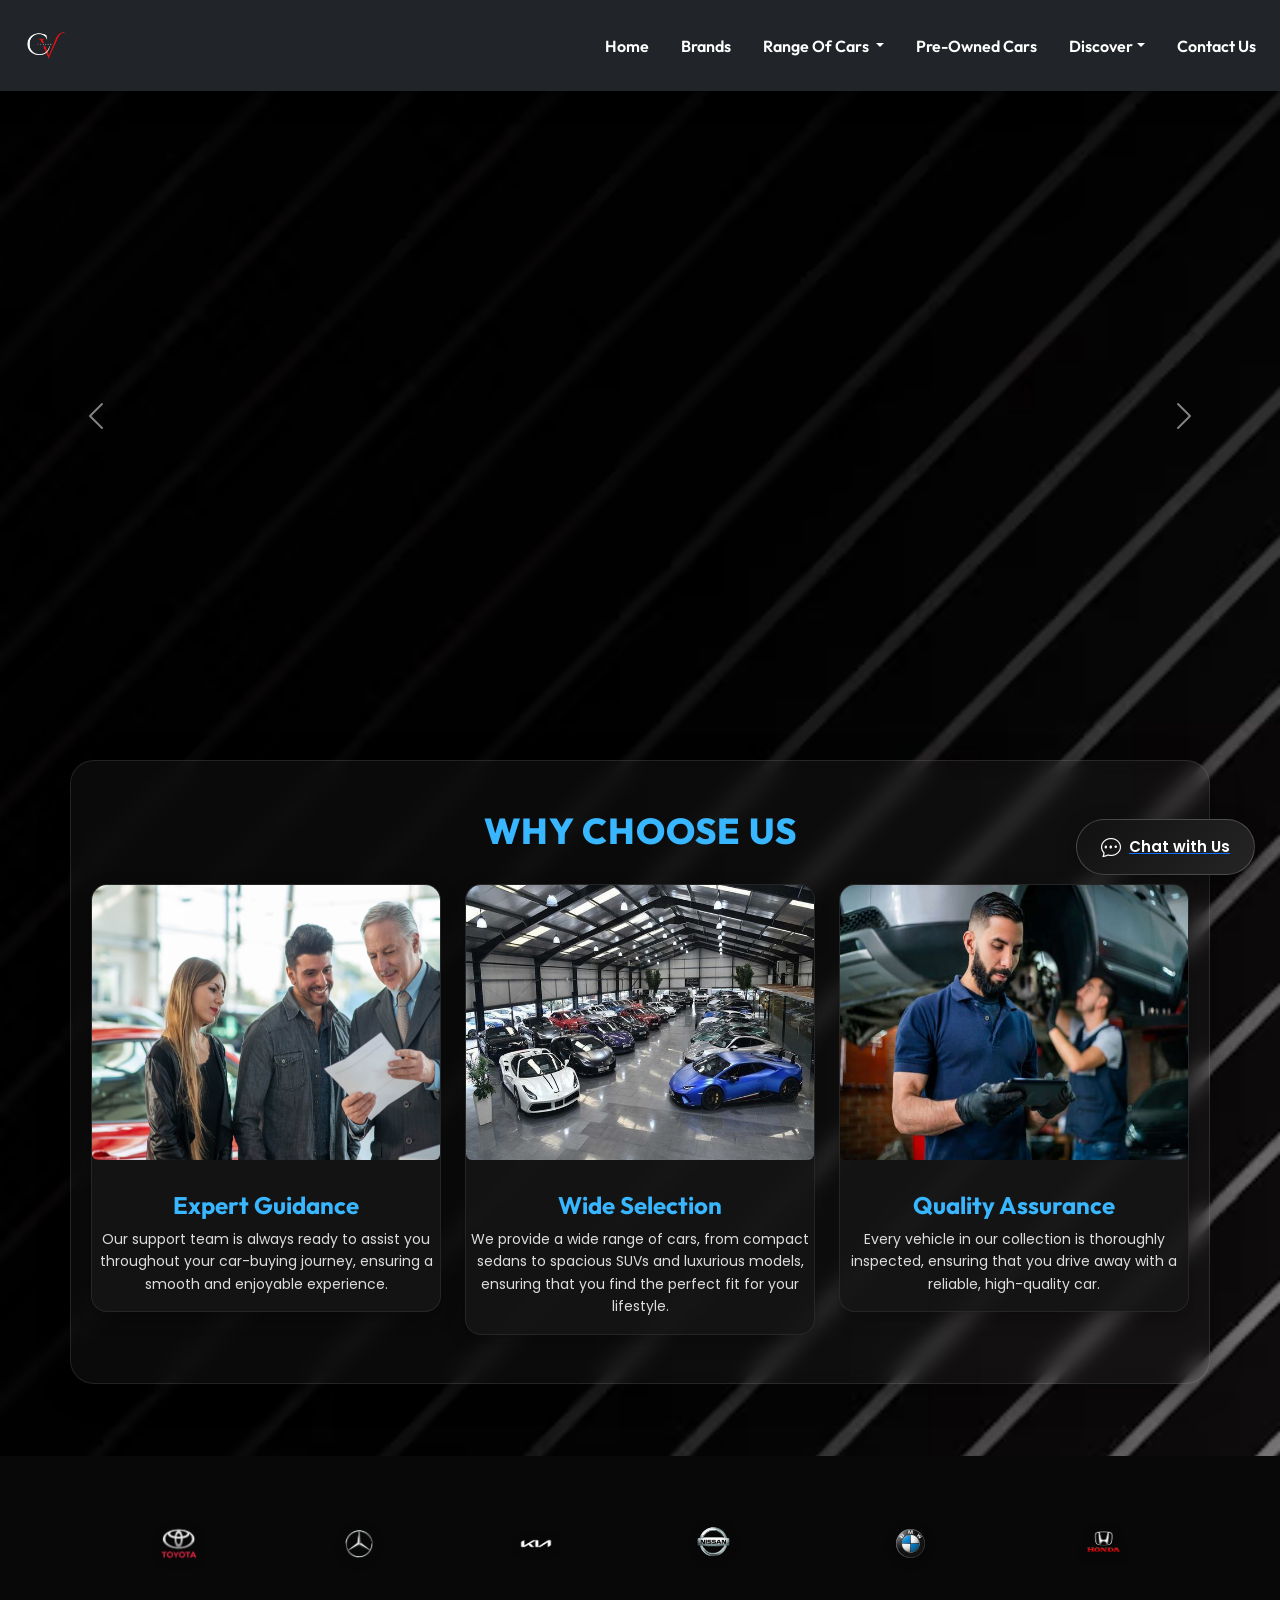
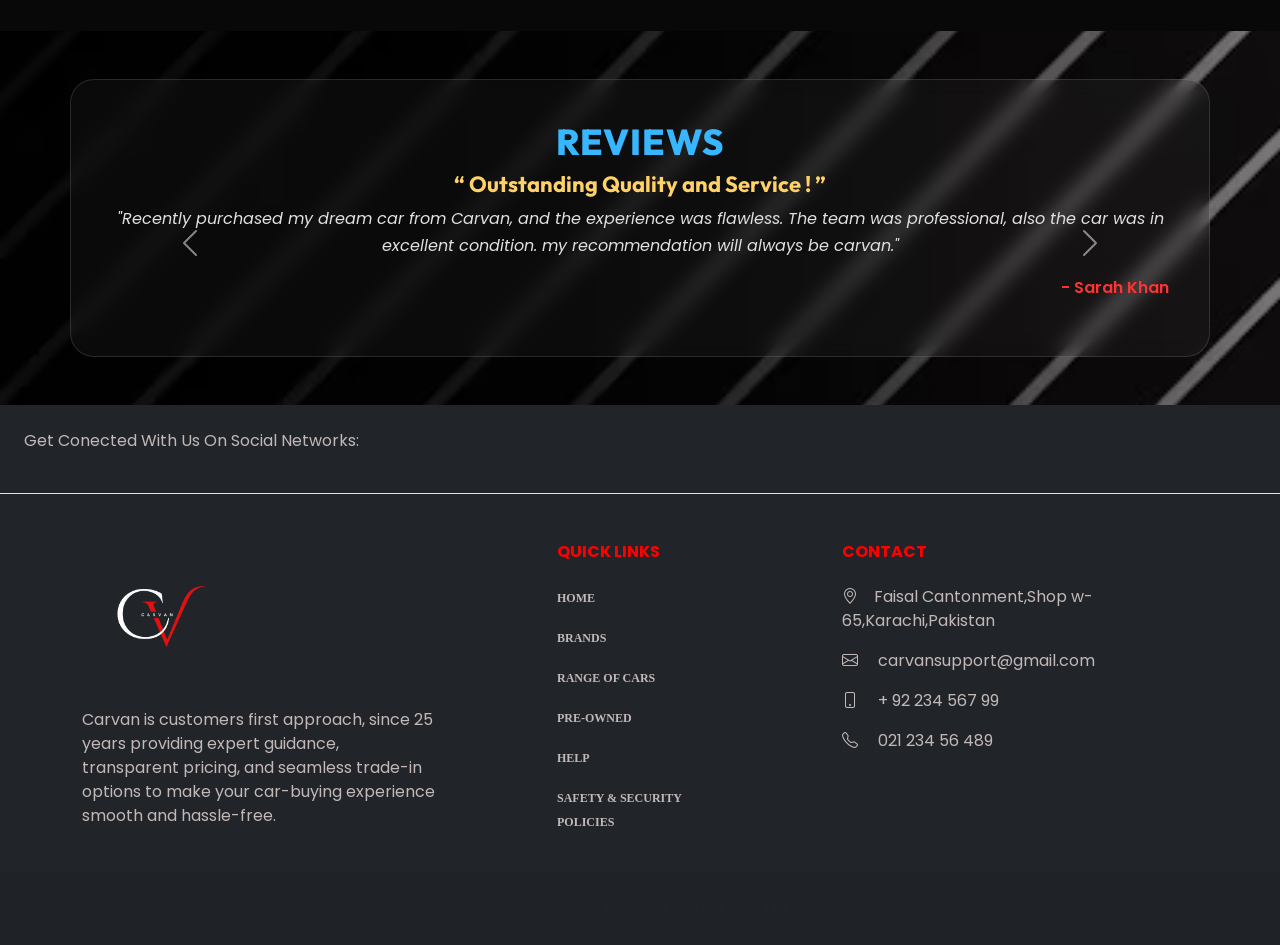
==== commit 3792d1fa: "Fix responsive navbar on gallery page" ====
--- a/index.html
+++ b/index.html
@@ -7,7 +7,7 @@
   <meta http-equiv="X-UA-Compatible" content="ie=edge">
   <!-- Title and its icon -->
   <title>Carvan | Home</title>
-  <link rel="icon" href="/img/2-removebg-preview.png">
+  <link rel="icon" href="img/2-removebg-preview.png">
   <!-- <Bootstrap 5 CSS> -->
   <link href="https://cdn.jsdelivr.net/npm/bootstrap@5.0.2/dist/css/bootstrap.min.css" rel="stylesheet"
     integrity="sha384-EVSTQN3/azprG1Anm3QDgpJLIm9Nao0Yz1ztcQTwFspd3yD65VohhpuuCOmLASjC" crossorigin="anonymous">
@@ -17,17 +17,20 @@
     crossorigin="anonymous"></script>
   <!-- Add icon library -->
   <link rel="stylesheet" href="https://cdn.jsdelivr.net/npm/bootstrap-icons/font/bootstrap-icons.css">
-  <link rel="stylesheet" href="https://cdnjs.cloudflare.com/ajax/libs/font-awesome/4.7.0/css/font-awesome.min.css">
+  <!-- Google Fonts -->
+  <link rel="preconnect" href="https://fonts.googleapis.com">
+  <link rel="preconnect" href="https://fonts.gstatic.com" crossorigin>
+  <link href="https://fonts.googleapis.com/css2?family=Outfit:wght@400;600;700;800&family=Poppins:wght@300;400;500;600;700&display=swap" rel="stylesheet">
   <!-- Navbar Css -->
   <link rel="stylesheet" href="style.css">
 </head>
 
-<body background="/img/web bg.jpg" style="background-repeat: no-repeat; background-size: cover;">
+<body background="img/web bg.jpg" style="background-repeat: no-repeat; background-size: cover;">
 
   <!-- <<<<<<<<<<<<<<<<<<<<<<<<<<<<<<<<<<<<<<<<<<<Navbar>>>>>>>>>>>>>>>>>>>>>>>>>>>>>>>>>>>>>>>>>>>>>>>>>>>>>>>>>>>>> -->
   <nav class="navbar navbar-expand-lg navbar-dark bg-dark fixed-top">
     <div class="container-fluid">
-      <a class="navbar-brand" href="index.html"><img src="/img/2-removebg-preview.png" id="logo"></a>
+      <a class="navbar-brand" href="index.html"><img src="img/2-removebg-preview.png" id="logo"></a>
       <button class="navbar-toggler" type="button" data-bs-toggle="collapse" data-bs-target="#navbarSupportedContent"
         aria-controls="navbarSupportedContent" aria-expanded="false" aria-label="Toggle navigation">
         <span class="navbar-toggler-icon"></span>
@@ -55,7 +58,6 @@
           <li class="nav-item" id="navbar">
             <a class="nav-link" href="Pre-Owned.html" id="text">Pre-Owned Cars</a>
           </li>
-          </li>
           <li class="nav-item dropdown" id="navbar">
             <a class="nav-link dropdown-toggle" href="#" data-bs-toggle="dropdown" id="text">Discover</a>
             <ul class="dropdown-menu dropdown-menu-dark" id="text">
@@ -80,19 +82,19 @@
   <div id="carouselExampleFade" class="carousel slide carousel-fade" data-bs-ride="carousel">
     <div class="carousel-inner">
       <div class="carousel-item active">
-        <video src="/img/WELCOME TO CARVAN SLIDER 01.mp4" autoplay muted loop class="d-block w-100"></video>
+        <video src="img/WELCOME TO CARVAN SLIDER 01.mp4" autoplay muted loop class="d-block w-100"></video>
       </div>
       <div class="carousel-item">
-        <video src="/img/SLIDER 02.mp4" autoplay muted loop class="d-block w-100"></video>
+        <video src="img/SLIDER 02.mp4" autoplay muted loop class="d-block w-100"></video>
       </div>
       <div class="carousel-item">
-        <video src="/img/Slider 03 updated.mp4" autoplay muted loop class="d-block w-100"></video>
+        <video src="img/Slider 03 updated.mp4" autoplay muted loop class="d-block w-100"></video>
       </div>
       <div class="carousel-item">
-        <video src="/img/Slider 3updated.mp4" autoplay muted loop class="d-block w-100"></video>
+        <video src="img/Slider 3updated.mp4" autoplay muted loop class="d-block w-100"></video>
       </div>
       <div class="carousel-item">
-        <video src="/img/Slider 05 updated new.mp4" autoplay muted loop class="d-block w-100"></video>
+        <video src="img/Slider 05 updated new.mp4" autoplay muted loop class="d-block w-100"></video>
       </div>
     </div>
     <button class="carousel-control-prev" type="button" data-bs-target="#carouselExampleFade" data-bs-slide="prev">
@@ -112,7 +114,7 @@
       <div class="row g-4">
         <div class="col-md-4">
           <div class="text-center card">
-            <img src="/img/why choose us 1.jpg" class="img-fluid mb-3 rounded" style="height: 275px;">
+            <img src="img/why choose us 1.jpg" class="img-fluid mb-3 rounded" style="height: 275px;">
             <h3 class="choose-title">Expert Guidance</h3>
             <p class="choose-text">Our support team is always ready to assist you throughout your car-buying journey,
               ensuring a smooth and enjoyable experience.</p>
@@ -120,7 +122,7 @@
         </div>
         <div class="col-md-4">
           <div class="text-center card">
-            <img src="/img/why choose us 2.jpg" class="img-fluid mb-3 rounded" style="height: 275px;">
+            <img src="img/why choose us 2.jpg" class="img-fluid mb-3 rounded" style="height: 275px;">
             <h3 class="choose-title">Wide Selection</h3>
             <p class="choose-text">We provide a wide range of cars, from compact sedans to spacious SUVs and luxurious
               models, ensuring that you find the perfect fit for your lifestyle.</p>
@@ -128,7 +130,7 @@
         </div>
         <div class="col-md-4">
           <div class="text-center card">
-            <img src="/img/Why choose us 3.jpg" class="img-fluid mb-3 rounded" style="height: 275px;">
+            <img src="img/Why choose us 3.jpg" class="img-fluid mb-3 rounded" style="height: 275px;">
             <h3 class="choose-title">Quality Assurance</h3>
             <p class="choose-text">Every vehicle in our collection is thoroughly inspected, ensuring that you drive away
               with a reliable, high-quality car.</p>
@@ -142,12 +144,12 @@
   <section id="brands">
     <div class="container-fluid">
       <div class="brandd-container">
-        <a href="#toyota"><img src="/img/toyota_logo-removebg-preview.png" class="brand-logoo"></a>
-        <a href="#mercedes"><img src="/img/mercedes_logo_3-removebg-preview.png" class="brand-logoo"></a>
-        <a href="#KIAA"><img src="/img/kia-removebg-preview.png" class="brand-logoo"></a>
-        <a href="#nissan"><img src="/img/nissan_logo_2-removebg-preview.png" class="brand-logoo"></a>
-        <a href="#bmw"><img src="/img/bmw3-removebg-preview.png" class="brand-logoo "></a> 
-        <a href="#honda"><img src="/img/honda_logo-removebg-preview.png" class="brand-logoo"></a>
+        <a href="#toyota"><img src="img/toyota_logo-removebg-preview.png" class="brand-logoo"></a>
+        <a href="#mercedes"><img src="img/mercedes_logo_3-removebg-preview.png" class="brand-logoo"></a>
+        <a href="#KIAA"><img src="img/kia-removebg-preview.png" class="brand-logoo"></a>
+        <a href="#nissan"><img src="img/nissan_logo_2-removebg-preview.png" class="brand-logoo"></a>
+        <a href="#bmw"><img src="img/bmw3-removebg-preview.png" class="brand-logoo "></a> 
+        <a href="#honda"><img src="img/honda_logo-removebg-preview.png" class="brand-logoo"></a>
       </div>
     </div>
   </section>
@@ -165,7 +167,7 @@
       <div class="row g-4">
         <div class="col-md-4" id="card">
           <div class="text-center">
-            <img src="/img/Altis.webp" class="img-fluid mb-3 rounded" style="height: 280px;">
+            <img src="img/Altis.webp" class="img-fluid mb-3 rounded" style="height: 280px;">
             <h3 class="car-name">Corolla Altis </h3>
             <p class="features">Features Of Corolla</p>
             <ul class="list">
@@ -189,7 +191,7 @@
         </div>
         <div class="col-md-4" id="card">
           <div class="text-center">
-            <img src="/img/camry1.avif" class="img-fluid mb-3 rounded" style="height: 280px;">
+            <img src="img/camry1.avif" class="img-fluid mb-3 rounded" style="height: 280px;">
             <h3 class="car-name">Camry</h3>
             <p class="features">Features Of Camry</p>
             <ul class="list">
@@ -212,7 +214,7 @@
         </div>
         <div class="col-md-4" id="card">
           <div class="text-center">
-            <img src="/img/toyota bz4x 2.jpg" class="img-fluid mb-3 rounded" style="height: 280px;">
+            <img src="img/toyota bz4x 2.jpg" class="img-fluid mb-3 rounded" style="height: 280px;">
             <h3 class="car-name">BZ4X SUV</h3>
             <p class="features">Features Of BZ4x</p>
             <ul class="list">
@@ -236,7 +238,6 @@
       </div>
     </div>
     <a href="gallery.html" class="view-more"><button class="btn-v">View More</button></a>
-  </div>
   </div>
 
   <!-- /MERCEDES/-->
@@ -252,7 +253,7 @@
       <div class="row g-4">
         <div class="col-md-4" id="card">
           <div class="text-center">
-            <img src="/img/mercedes benz gls.jpg" class="img-fluid mb-3 rounded" style="height: 280px;">
+            <img src="img/mercedes benz gls.jpg" class="img-fluid mb-3 rounded" style="height: 280px;">
             <h3 class="car-name">Benz-Gls</h3>
             <p class="features">Features Of GLS</p>
             <ul class="list">
@@ -275,7 +276,7 @@
         </div>
         <div class="col-md-4" id="card">
           <div class="text-center">
-            <img src="/img/mAMG-SL-ROADSTER-GAL-005-L-FE-DR.webp" class="img-fluid mb-3 rounded" style="height: 280px;">
+            <img src="img/mAMG-SL-ROADSTER-GAL-005-L-FE-DR.webp" class="img-fluid mb-3 rounded" style="height: 280px;">
             <h3 class="car-name">Roadster</h3>
             <p class="features">Features Of Roadster</p>
             <ul class="list">
@@ -298,7 +299,7 @@
         </div>
         <div class="col-md-4" id="card">
           <div class="text-center">
-            <img src="/img/mercedes benz gls.jpg" class="img-fluid mb-3 rounded" style="height: 280px;">
+            <img src="img/mercedes benz gls.jpg" class="img-fluid mb-3 rounded" style="height: 280px;">
             <h3 class="car-name">GLS</h3>
             <p class="features">Features Of GLS</p>
             <ul class="list">
@@ -324,7 +325,6 @@
     </div>
     <a href="gallery.html" class="view-more"><button class="btn-v">View More</button></a>
   </div>
-  </div>
 
   <!-- /Kia/ -->
   <div id="KIAA" class="cars-container bg-dark py-2">
@@ -333,7 +333,7 @@
       <div class="row g-4">
         <div class="col-md-4" id="card">
           <div class="text-center">
-            <img src="/img/2020-kia-sportage.jpg" class="img-fluid mb-3 rounded" style="height: 280px;">
+            <img src="img/2020-kia-sportage.jpg" class="img-fluid mb-3 rounded" style="height: 280px;">
             <h3 class="car-name">Sportage </h3>
             <p class="features">Features Of Sportage</p>
             <ul class="list">
@@ -356,7 +356,7 @@
         </div>
         <div class="col-md-4" id="card">
           <div class="text-center">
-            <img src="/img/Kia-Niro.jpg" class="img-fluid mb-3 rounded" style="height: 280px;">
+            <img src="img/Kia-Niro.jpg" class="img-fluid mb-3 rounded" style="height: 280px;">
             <h3 class="car-name">Niro</h3>
             <p class="features">Features Of Niro</p>
             <ul class="list">
@@ -379,7 +379,7 @@
         </div>
         <div class="col-md-4" id="card">
           <div class="text-center">
-            <img src="/img/Kia-Stonic-side-front-static-view.jpg" class="img-fluid mb-3 rounded" style="height: 280px;">
+            <img src="img/Kia-Stonic-side-front-static-view.jpg" class="img-fluid mb-3 rounded" style="height: 280px;">
             <h3 class="car-name">Stonic</h3>
             <p class="features">Features Of Stonic</p>
             <ul class="list">
@@ -403,7 +403,6 @@
       </div>
     </div>
     <a href="gallery.html" class="view-more"><button class="btn-v">View More</button></a>
-  </div>
   </div>
 
   <!-- /HONDA/      -->
@@ -415,7 +414,7 @@
       <div class="row g-4">
         <div class="col-md-4" id="card">
           <div class="text-center">
-            <img src="/img/honda crv.jpg" class="img-fluid mb-3 rounded" style="height: 280px;">
+            <img src="img/honda crv.jpg" class="img-fluid mb-3 rounded" style="height: 280px;">
             <h3 class="car-name">CR-V </h3>
             <p class="features">Features Of CR-V</p>
             <ul class="list">
@@ -438,7 +437,7 @@
         </div>
         <div class="col-md-4" id="card">
           <div class="text-center">
-            <img src="/img/civic.jpg" class="img-fluid mb-3 rounded" style="height: 280px;">
+            <img src="img/civic.jpg" class="img-fluid mb-3 rounded" style="height: 280px;">
             <h3 class="car-name">Civic</h3>
             <p class="features">Features Of Civic</p>
             <ul class="list">
@@ -461,7 +460,7 @@
         </div>
         <div class="col-md-4" id="card">
           <div class="text-center">
-            <img src="/img/Honda-BRV-2023-2.jpg" class="img-fluid mb-3 rounded" style="height: 280px;">
+            <img src="img/Honda-BRV-2023-2.jpg" class="img-fluid mb-3 rounded" style="height: 280px;">
             <h3 class="car-name">BR-V</h3>
             <p class="features">Features Of BR-V</p>
             <ul class="list">
@@ -483,7 +482,6 @@
       </div>
     </div>
     <a href="gallery.html" class="view-more"><button class="btn-v">View More</button></a>
-  </div>
   </div>
 
   <!-- /BMW/       -->
@@ -496,7 +494,7 @@
       <div class="row g-4">
         <div class="col-md-4" id="card">
           <div class="text-center">
-            <img src="/img/bmw m4.jpg" class="img-fluid mb-3 rounded" style="height: 280px;">
+            <img src="img/bmw m4.jpg" class="img-fluid mb-3 rounded" style="height: 280px;">
             <h3 class="car-name">M4</h3>
             <p class="features">Features Of M4</p>
             <ul class="list">
@@ -519,7 +517,7 @@
         </div>
         <div class="col-md-4" id="card">
           <div class="text-center">
-            <img src="/img/bmw z4.jpg" class="img-fluid mb-3 rounded" style="height: 280px;">
+            <img src="img/bmw z4.jpg" class="img-fluid mb-3 rounded" style="height: 280px;">
             <h3 class="car-name">Z4</h3>
             <p class="features">Features Of Z4</p>
             <ul class="list">
@@ -542,7 +540,7 @@
         </div>
         <div class="col-md-4" id="card">
           <div class="text-center">
-            <img src="/img/bmw 7 series.jpg" class="img-fluid mb-3 rounded" style="height: 280px;">
+            <img src="img/bmw 7 series.jpg" class="img-fluid mb-3 rounded" style="height: 280px;">
             <h3 class="car-name">Series 7</h3>
             <p class="features">Features Of Series 7</p>
             <ul class="list">
@@ -566,7 +564,6 @@
       </div>
     </div>
     <a href="gallery.html" class="view-more"><button class="btn-v">View More</button></a>
-  </div>
   </div>
 
   <!-- /nissan       -->
@@ -578,7 +575,7 @@
       <div class="row g-4">
         <div class="col-md-4" id="card">
           <div class="text-center">
-            <img src="/img/nissan-juke-st-l-my20-grey-tw-1001x565-(1).jpg" class="img-fluid mb-3 rounded"
+            <img src="img/nissan-juke-st-l-my20-grey-tw-1001x565-(1).jpg" class="img-fluid mb-3 rounded"
               style="height: 280px;">
             <h3 class="car-name">Juke</h3>
             <p class="features">Features Of Juke</p>
@@ -602,7 +599,7 @@
         </div>
         <div class="col-md-4" id="card">
           <div class="text-center">
-            <img src="/img/Nissan-Versa-V-Drive-2021 (2).jpg" class="img-fluid mb-3 rounded" style="height: 280px;">
+            <img src="img/Nissan-Versa-V-Drive-2021 (2).jpg" class="img-fluid mb-3 rounded" style="height: 280px;">
             <h3 class="car-name">Versa</h3>
             <p class="features">Features Of Versa</p>
             <ul class="list">
@@ -625,7 +622,7 @@
         </div>
         <div class="col-md-4" id="card">
           <div class="text-center">
-            <img src="/img/426214073_the_new_nissan_leaf_the_world_s_best_selling_zero_emissions_electric.jpg"
+            <img src="img/426214073_the_new_nissan_leaf_the_world_s_best_selling_zero_emissions_electric.jpg"
               class="img-fluid mb-3 rounded" style="height: 280px;">
             <h3 class="car-name">Leaf</h3>
             <p class="features">Features Of Leaf</p>
@@ -650,8 +647,6 @@
       </div>
     </div>
     <a href="gallery.html" class="view-more"><button class="btn-v">View More</button></a>
-  </div>
-
   </div>
 
   <!-- <<<<<<<<<<<<<<<<<<<<<<<<<<<<<<<<<<<<<<<<<Customer Review>>>>>>>>>>>>>>>>>>>>>>>>>>>>>>>>>>>>>>>>>>> -->
@@ -730,7 +725,7 @@
           </div>
         </div>
       </div>
-      <button class="carousel-control-prev" type="button" data-bs-target="#customerReviews" data-bs-slide="prev"aria-label="Previous review" >
+      <button class="carousel-control-prev" type="button" data-bs-target="#customerReviews" data-bs-slide="prev" aria-label="Previous review">
         <span class="carousel-control-prev-icon" aria-hidden="true"></span>
         <span class="visually-hidden">Previous</span>
       </button>
@@ -782,7 +777,7 @@
           <!-- Grid column -->
           <div class="col-md-4 mb-4">
             <!-- Content -->
-            <img src="/img/2-removebg-preview.png" class="mb-3" style="max-width: 150px;">
+            <img src="img/2-removebg-preview.png" class="mb-3" style="max-width: 150px;">
             <p class="mb-2 fs-12" style="color:rgb(194, 184, 184)">Carvan is customers first approach, since 25 years providing expert guidance, transparent pricing, and seamless trade-in options to make your car-buying experience smooth and hassle-free.</p>
           </div>
           <!-- Grid column -->
@@ -836,8 +831,6 @@
     </section>
     <!-- Section: Links  -->
 
-    </div>
-
     <!-- Copyright -->
     <div class="text-center p-4" style="background-color: rgba(0, 0, 0, 0.05);">
       © 2025 Copyright:
--- a/style.css
+++ b/style.css
@@ -1,296 +1,335 @@
-/* /logo */
-#logo{
-    height: 70px;
-    width: 100;
-}
+/* Import Google Fonts */
+@import url('https://fonts.googleapis.com/css2?family=Outfit:wght@400;600;700;800&family=Poppins:wght@300;400;500;600;700&display=swap');
+
+html {
+  scroll-behavior: smooth;
+  scroll-padding-top: 95px;
+}
+
+body {
+  font-family: 'Poppins', system-ui, -apple-system, sans-serif;
+  color: #f1f1f1;
+}
+
+/* Global Section Scroll Offsets for Fixed Navbar */
+section[id], .cars-container, div[id] {
+  scroll-margin-top: 95px;
+}
+
+/* logo */
+#logo {
+  height: 65px;
+  width: auto;
+  transition: transform 0.3s ease;
+}
+#logo:hover {
+  transform: scale(1.05);
+}
+
 /* navbar */
+.navbar {
+  box-shadow: 0 4px 20px rgba(0, 0, 0, 0.5);
+  backdrop-filter: blur(10px);
+}
 .navbar-nav {
   margin-left: auto;
-  font-weight: bolder;
- align-items: center;
+  font-weight: 600;
+  align-items: center;
   display: flex;
   justify-content: flex-end;
-}
+  gap: 0.5rem;
+}
+
 /* Hover Effect for Toggler Button */
+.navbar-toggler {
+  border: 1px solid rgba(255, 255, 255, 0.2);
+  transition: 0.3s ease;
+}
 .navbar-toggler:hover {
-  transform: scale(1.1);  
-  transition:0.5s ease; 
+  transform: scale(1.05);  
+}
+
+#navbar {
+  position: relative;
+  display: flex;
 }
 #navbar :hover {
-  color: rgb(255, 8, 8);
-}
-#navbar {
-  position:relative;
-  display: flex;
-}
-
-#navbar :after {
+  color: #ff3333 !important;
+}
+#navbar::after {
   content: '';
   position: absolute;
   width: 100%;
   transform: scaleX(0);
-  height: 6px;
+  height: 3px;
   bottom: 0;
   left: 0;
-  background-color: rgb(111, 2, 2);
+  background-color: #e60000;
   transform-origin: bottom right;
-  transition: transform 0.5s ease-in;
-}
-#navbar :hover::after {
-  transform: scale(1);
-  transform-origin: left; 
-}
-#text{
-    color: rgb(255, 255, 255);
-    font-weight: bolder;
-    font-family: Georgia, 'Times New Roman', Times, serif;
-    font-size: 17px;
-}
-/* /brands logo */
-#featured-brand{
-  height: 100px;
-object-fit: contain;
-}
-/* brand-section */
-#menu {
-    display: flex; 
-    list-style: none;
-    flex-wrap: wrap;
-    justify-content:space-evenly; 
-    background-color: #000000;
-  }   
+  transition: transform 0.3s ease-in-out;
+}
+#navbar:hover::after {
+  transform: scaleX(1);
+  transform-origin: bottom left; 
+}
+#text {
+  color: #ffffff;
+  font-weight: 600;
+  font-family: 'Outfit', sans-serif;
+  font-size: 16px;
+  padding: 8px 12px;
+}
+
 /* company-name */
-#company{
-    color: rgb(235, 230, 230);
-    font-weight: bolder;
-    text-align:  justify;
-    font-size: 17px;
-    font-style: italic;
-    font-family: Cambria, Cochin, Georgia, Times, 'Times New Roman', serif;
-}
-#company:hover{
-  color: #f80000;
+#company {
+  color: #e0e0e0;
+  font-weight: 500;
+  text-align: justify;
+  font-size: 16px;
+  line-height: 1.7;
+  font-family: 'Poppins', sans-serif;
+  background: rgba(255, 255, 255, 0.03);
+  padding: 20px;
+  border-radius: 12px;
+  border-left: 4px solid #e60000;
+}
+#company:hover {
+  color: #ffffff;
+  border-left-color: #ff3333;
+  transition: 0.3s ease-in-out;
+}
+
+.car-name {
+  text-align: center;
+  font-size: 20px;
+  font-weight: 700;
+  color: #ffffff;
+  font-family: 'Outfit', sans-serif;
+  margin-top: 10px;
+}
+.car-name:hover {
+  color: #38b6ff;
   cursor: pointer;
-  transition: 0.6s ease-in-out;
-  
-}
-.car-name{
-  text-align: center;
-  font-size: 20px;
-  font-weight: bolder;
-  color: #ffffff;
-  font-family: Georgia, 'Times New Roman', Times, serif;
-}
-.car-name:hover{
-  color: #2884a8;
-  cursor: pointer;
-  transition: 0.6s ease-in-out;
-  transform: scale(1.1);
-}
+  transition: 0.3s ease-in-out;
+}
+
 /* features heading */
-.features{
-    text-align:center;
-    font-size: large;
-    font-weight: bold;
-    color: #ffffff;
-    font-family: 'Times New Roman', Times, serif;
-
-}
+.features {
+  text-align: center;
+  font-size: 15px;
+  font-weight: 600;
+  color: #cccccc;
+  text-transform: uppercase;
+  letter-spacing: 1px;
+}
+
 /* features of car */
-.list{
-    list-style: none;
-    font-size: medium;
-    font-weight: lighter;
-    margin: 0 auto;
-    padding: 0;
-    text-align: center;
-    color: #ffffff;
-    font-family: cursive;
-}
-.checked{
-  color: rgb(245, 168, 52);
-}
-/* book  now */
-.btn{
-  margin-left: auto;
-  margin-right: auto;  
-}
-.btn:hover{
-  background-color: #074428;
-  color: white;
-  transition: 0.6s;
-}
-/* Div id  */
+.list {
+  list-style: none;
+  font-size: 14px;
+  font-weight: 400;
+  margin: 0 auto;
+  padding: 0;
+  text-align: center;
+  color: #dddddd;
+  font-family: 'Poppins', sans-serif;
+  line-height: 1.8;
+}
+.checked {
+  color: #ffb703;
+}
+
+/* book now */
+.btn-danger {
+  background: linear-gradient(135deg, #e60000 0%, #990000 100%);
+  border: none;
+  font-weight: 600;
+  padding: 8px 24px;
+  border-radius: 50px;
+  transition: all 0.3s ease;
+  box-shadow: 0 4px 12px rgba(230, 0, 0, 0.3);
+}
+.btn-danger:hover {
+  background: linear-gradient(135deg, #ff1a1a 0%, #cc0000 100%);
+  transform: translateY(-2px);
+  box-shadow: 0 6px 16px rgba(230, 0, 0, 0.5);
+}
+
+/* Div id */
 .cars-container {
-    display: none;
-    flex-wrap: wrap;
-    justify-content: center;    
-    gap: 20px;
-  }
-  .cars-container:target {
-    display: flex;
-  }
-
-/* /chat button/ */
+  display: none;
+  flex-wrap: wrap;
+  justify-content: center;    
+  gap: 20px;
+  padding-bottom: 20px;
+}
+.cars-container:target {
+  display: flex;
+}
+
+/* chat button */
 #chat-button {
   position: fixed;
-  bottom: 10px;
-  right: 50px;
+  bottom: 25px;
+  right: 25px;
+  z-index: 1050;
 }
 #btn-chat {
-  background-color: #000000;
-  color: white;
+  background: linear-gradient(135deg, #111111 0%, #252525 100%);
+  color: #ffffff;
+  border: 1px solid rgba(255, 255, 255, 0.2);
   border-radius: 50px;
-  padding: 15px 20px;
-  font-size: 16px;
+  padding: 12px 24px;
+  font-size: 15px;
+  font-weight: 600;
   cursor: pointer;
-  transition:0.3s;
+  box-shadow: 0 6px 20px rgba(0, 0, 0, 0.4);
+  transition: all 0.3s ease;
+  display: flex;
+  align-items: center;
+  gap: 8px;
 }
 #btn-chat:hover {
-  background-color: #c00b0b;
-  color: #ffffff;
-  transform:scale(1.1);
-  transition: 0.6s;
-}
-/* video slider */
-@media (max-width: 1024px) {
-  .d-block {
-    height: auto;
-    margin-left: auto;
-    margin-right: auto;
-    object-fit: contain;
-  }
-}
-
-/* view-more button  */
-.view-more{  
- margin-left: 50%;
- margin-right: 50%;
- white-space: nowrap;   
- font-family: cursive;
-}
-.btn-v{
-  padding-right: 30px;
-  padding-left: 30px;
-  padding-top: 10px;
-  padding-bottom: 10px;
-  text-align: center;
-  background-color: #ea0000;
-  color: rgb(246, 236, 236);
-  font-weight: bolder;
-  font-size: medium;
+  background: linear-gradient(135deg, #e60000 0%, #990000 100%);
+  color: #ffffff;
+  transform: translateY(-3px) scale(1.05);
+  box-shadow: 0 8px 25px rgba(230, 0, 0, 0.5);
+}
+
+/* view-more button */
+.view-more {  
+  display: flex;
+  justify-content: center;
+  align-items: center;
+  width: 100%;
+  margin: 25px auto 15px auto;
+  text-decoration: none;
+}
+.btn-v {
+  padding: 12px 36px;
+  text-align: center;
+  background: linear-gradient(135deg, #e60000 0%, #990000 100%);
+  color: #ffffff;
+  font-weight: 700;
+  font-size: 15px;
+  letter-spacing: 1px;
   border-radius: 50px;
-}
-.btn-v:hover{
-  background-color: white;
-  color: rgb(239, 11, 11);
-  transform: scale(1.1);
-  transition: 0.6s;
-}
-/* why choose us  */
-#choose-title{
-  font-size: 40px;
-  font-weight: bolder;
-  font-family: Georgia, 'Times New Roman', Times, serif;
-  font-style:oblique;
-  color: rgb(66, 161, 199);
-}
-.choose-title{
-  font-size: 28px;
-  font-weight: bolder;
-  font-family: Georgia, 'Times New Roman', Times, serif;
-  font-style:oblique;
-  color: rgb(66, 161, 199);
-}
-.choose-text{
-font-family: cursive;
-text-align:  center;
-font-size: medium;
-
-}
-.choose-us{
-border-radius: 60px;
-box-shadow: 0 4px 30px rgba(0, 0, 0, 0.1);
-backdrop-filter: blur(5.5px);
-padding-left: 20px;
-padding-right: 20px;
-border: 1px solid rgba(255, 255, 255, 0.17);
-background:rgba(151, 136, 136, 0.323);
-}
+  border: none;
+  box-shadow: 0 4px 15px rgba(230, 0, 0, 0.4);
+  transition: all 0.3s ease-in-out;
+  cursor: pointer;
+}
+.btn-v:hover {
+  background: #ffffff;
+  color: #e60000;
+  transform: translateY(-3px) scale(1.05);
+  box-shadow: 0 6px 20px rgba(255, 255, 255, 0.3);
+}
+
+/* why choose us */
+#choose-title {
+  font-size: 36px;
+  font-weight: 800;
+  font-family: 'Outfit', sans-serif;
+  color: #38b6ff;
+  letter-spacing: 1px;
+}
+.choose-title {
+  font-size: 24px;
+  font-weight: 700;
+  font-family: 'Outfit', sans-serif;
+  color: #38b6ff;
+  margin-top: 15px;
+}
+.choose-text {
+  font-family: 'Poppins', sans-serif;
+  text-align: center;
+  font-size: 14px;
+  color: #dddddd;
+  line-height: 1.6;
+}
+.choose-us {
+  border-radius: 24px;
+  box-shadow: 0 8px 32px rgba(0, 0, 0, 0.3);
+  backdrop-filter: blur(10px);
+  padding: 40px 20px;
+  border: 1px solid rgba(255, 255, 255, 0.1);
+  background: rgba(255, 255, 255, 0.04);
+}
+
 /* card-layout */
 .card {
-  transition:  0.6s ease-in-out;
-  box-shadow: 0 4px 6px ;
-}
-
+  transition: all 0.3s ease-in-out;
+  box-shadow: 0 6px 18px rgba(0, 0, 0, 0.3);
+  border-radius: 16px;
+  overflow: hidden;
+  border: 1px solid rgba(255, 255, 255, 0.08);
+  background: rgba(20, 20, 20, 0.85);
+  backdrop-filter: blur(8px);
+}
 .card:hover {
-  transform: translateY(-10px);
-  background-color: black;
+  transform: translateY(-8px);
+  background-color: #121212;
+  box-shadow: 0 12px 30px rgba(0, 0, 0, 0.6);
+  border-color: rgba(255, 255, 255, 0.2);
+}
+
+/* feed back */
+#fback {
+  border-radius: 24px;
+  backdrop-filter: blur(10px);
+  padding: 40px;
+  border: 1px solid rgba(255, 255, 255, 0.12);
+  background: rgba(255, 255, 255, 0.04);
   color: white;
-  
-}
-/* feed back */
-#fback{
-  border-radius: 60px;
-  backdrop-filter: blur(5.5px);
-  padding-left: 40px;
-  padding-right: 40px;
-  padding-top: 40px;
-  padding-bottom: 40px;
-  border: 1px solid rgba(255, 255, 255, 0.59);
-  background:rgba(151, 136, 136, 0.323);
-  color: white;
-}
-#fback:hover{
-  background-color: #0f0f0f;
-  transition: 0.6s ease-in-out;
-  color: white;
-}
-.feedback{
-  font-size: 20px;
-  font-weight: bold;
-  font-family: Georgia, 'Times New Roman', Times, serif;
-  color: rgb(200, 218, 46);
-}
-/* review */
-.review{
-  font-size: 20px;
-  text-align: center;
-  font-family: Cambria, Cochin, Georgia, Times, 'Times New Roman', serif;
+  transition: all 0.3s ease;
+}
+#fback:hover {
+  background-color: rgba(0, 0, 0, 0.7);
+  box-shadow: 0 10px 30px rgba(0,0,0,0.5);
+}
+.feedback {
+  font-size: 22px;
+  font-weight: 700;
+  font-family: 'Outfit', sans-serif;
+  color: #ffd166;
+}
+.review {
+  font-size: 16px;
+  text-align: center;
+  font-family: 'Poppins', sans-serif;
   font-style: italic;
-}
-.review:hover{
-  color: rgb(112, 205, 171);
-  transition: 1.5s;
+  color: #e0e0e0;
+  line-height: 1.7;
+}
+.review:hover {
+  color: #38b6ff;
+  transition: 0.3s;
   cursor: pointer;
 }
-.review-name{
-  font-size: 20px;
-  font-weight: bold;
+.review-name {
+  font-size: 16px;
+  font-weight: 600;
   text-align: right;
-
-}
-#card-title{
-  font-size: 40px;
-  font-weight: bolder;
-  font-family: Georgia, 'Times New Roman', Times, serif;
-  font-style:oblique;
-  color: rgb(66, 161, 199);
-}
-
-#card{
-  transition:0.6s ease-in-out;
-}
-#card:hover{
-  transform: translateY(-10px);
-  background-color: rgba(7, 7, 7, 0.468);
-  color: white;
-}
+  color: #ff3333;
+}
+#card-title {
+  font-size: 36px;
+  font-weight: 800;
+  font-family: 'Outfit', sans-serif;
+  color: #38b6ff;
+  letter-spacing: 1px;
+}
+
+#card {
+  transition: 0.3s ease-in-out;
+}
+
 #brands {
   display: block;          
   width: 100%;
-  background-color: #000;
-  padding: 80px 0;         
+  background-color: #080808;
+  padding: 50px 0;         
   margin: 0;               
   position: relative;      
   clear: both;             
@@ -300,23 +339,49 @@
   display: flex;
   flex-direction: row;
   flex-wrap: wrap;
-  justify-content: center;
+  justify-content: space-evenly;
   align-items: center;
-  gap: 10rem;              
+  gap: 2.5rem;              
   max-width: 1200px;       
-  margin: 0 auto;         
+  margin: 0 auto;
+  padding: 0 20px;         
 }
 
 #brands .brand-logoo {
-  height: 100px;            
+  height: 75px;            
   width: auto;             
   object-fit: contain;    
-  transition: transform 0.3s ease;
+  transition: all 0.3s ease;
+  filter: drop-shadow(0 2px 5px rgba(0, 0, 0, 0.5));
 }
 
 #brands .brand-logoo:hover {
-  transform: translateY(-5px);
-}
-html {
-  scroll-behavior: smooth;
+  transform: translateY(-6px) scale(1.1);
+  filter: drop-shadow(0 0 10px rgba(255, 255, 255, 0.4));
+}
+
+@media (max-width: 992px) {
+  #brands .brandd-container {
+    gap: 2rem;
+  }
+  #brands .brand-logoo {
+    height: 60px;
+  }
+}
+
+@media (max-width: 576px) {
+  #chat-button {
+    bottom: 15px;
+    right: 15px;
+  }
+  #btn-chat {
+    padding: 10px 18px;
+    font-size: 13px;
+  }
+  #brands .brandd-container {
+    gap: 1.5rem;
+  }
+  #choose-title, #card-title {
+    font-size: 28px;
+  }
 }
